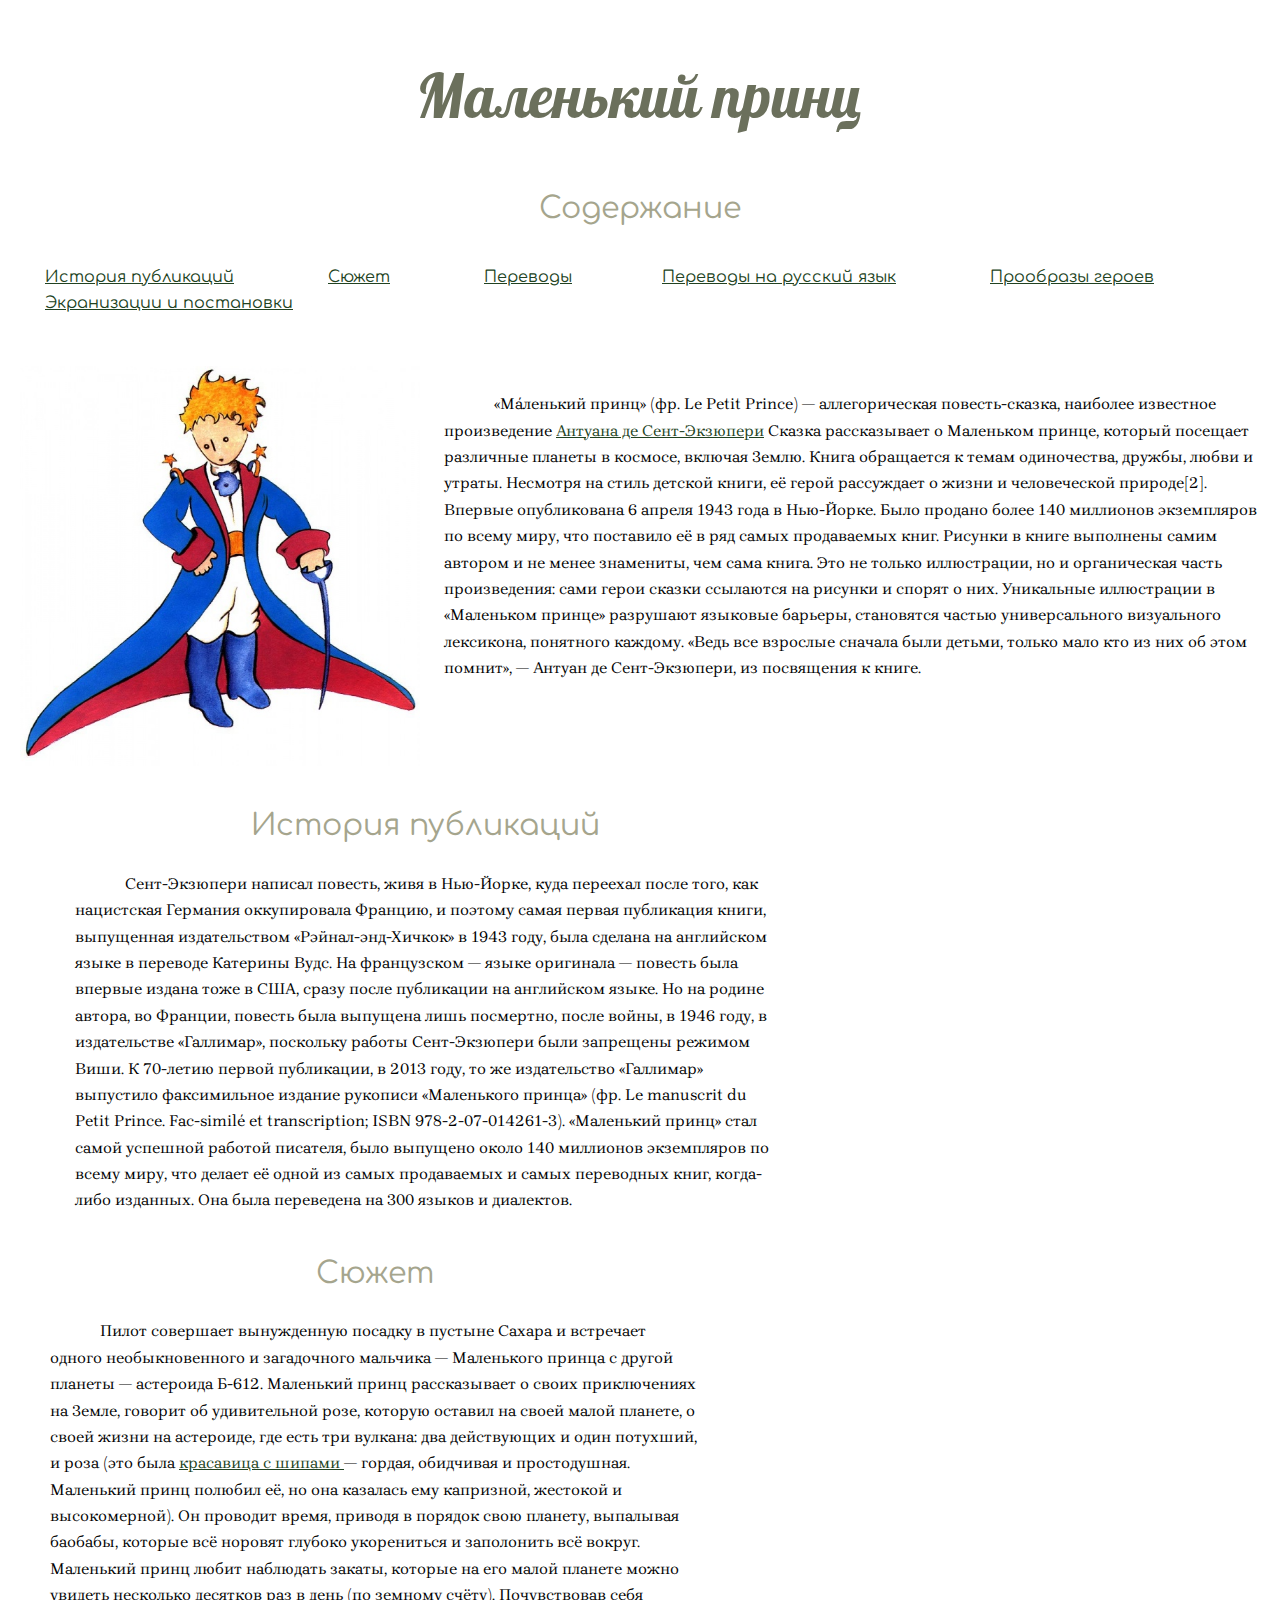
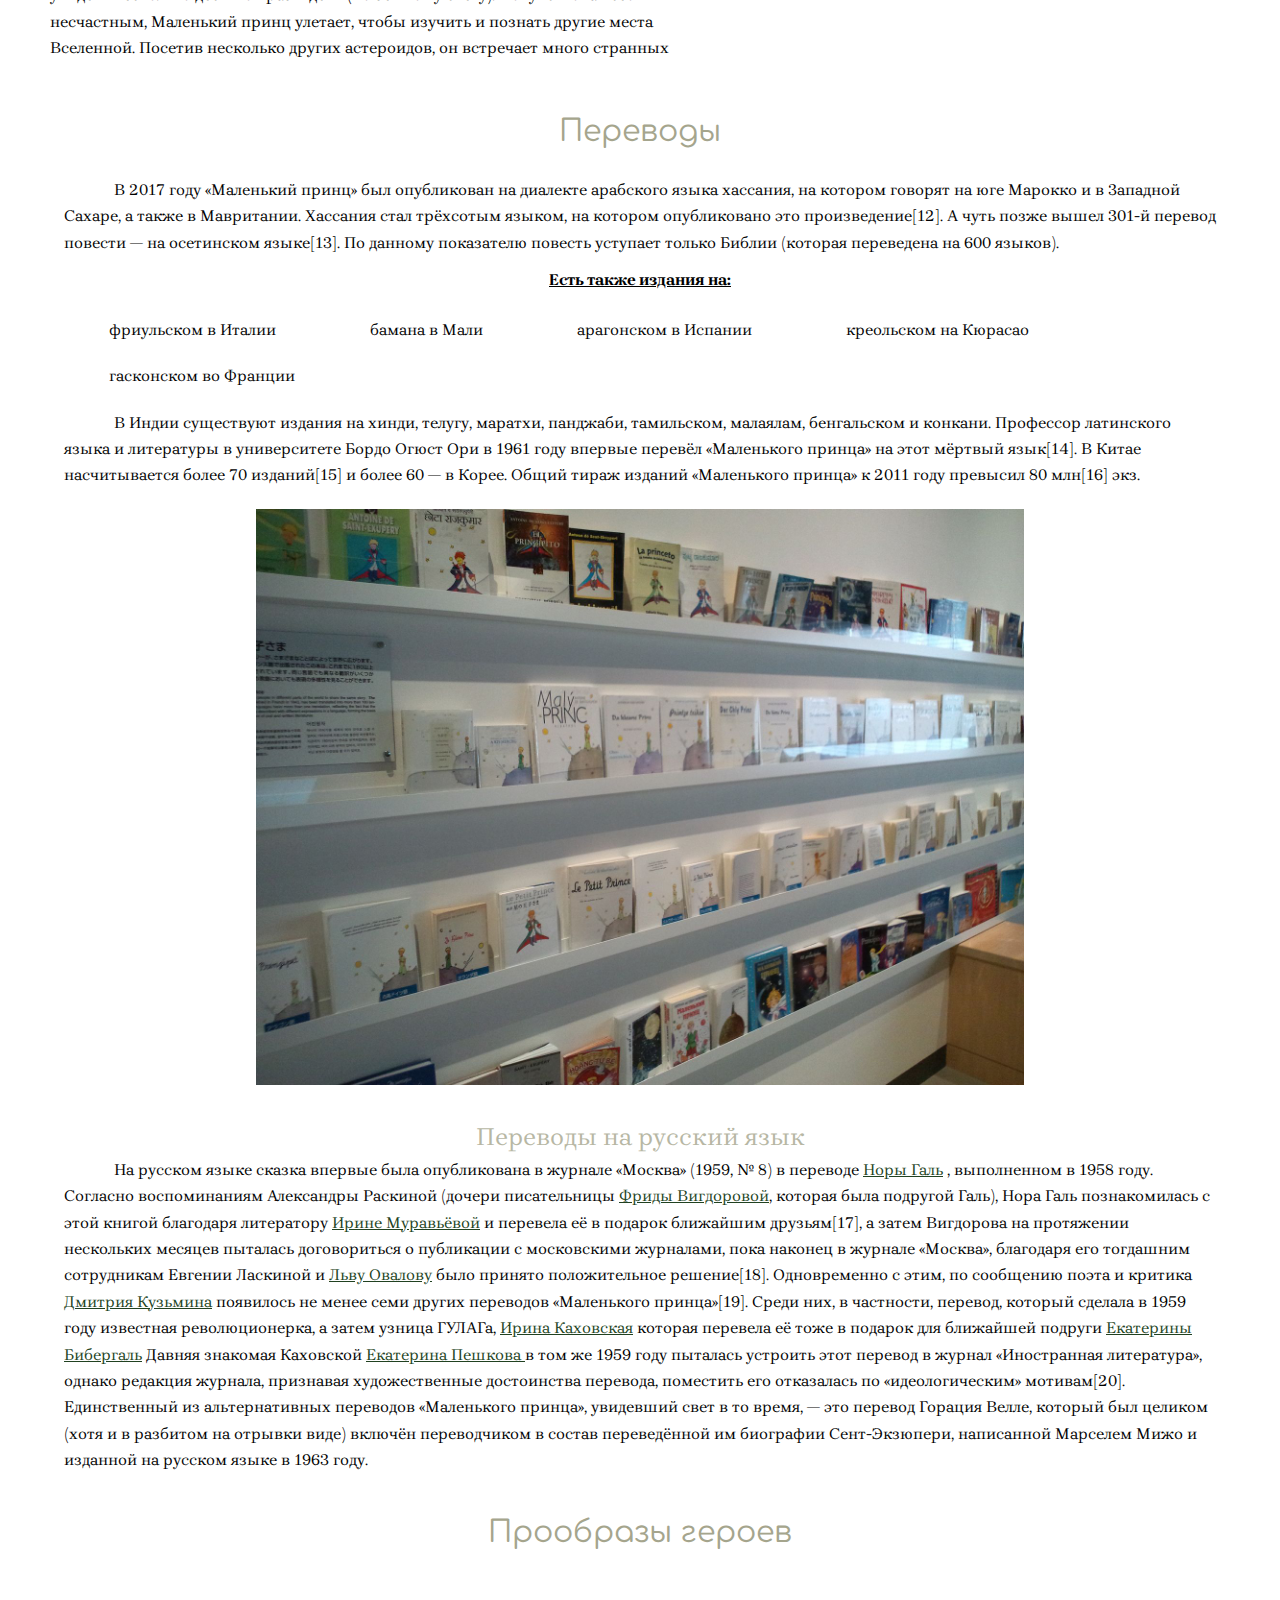
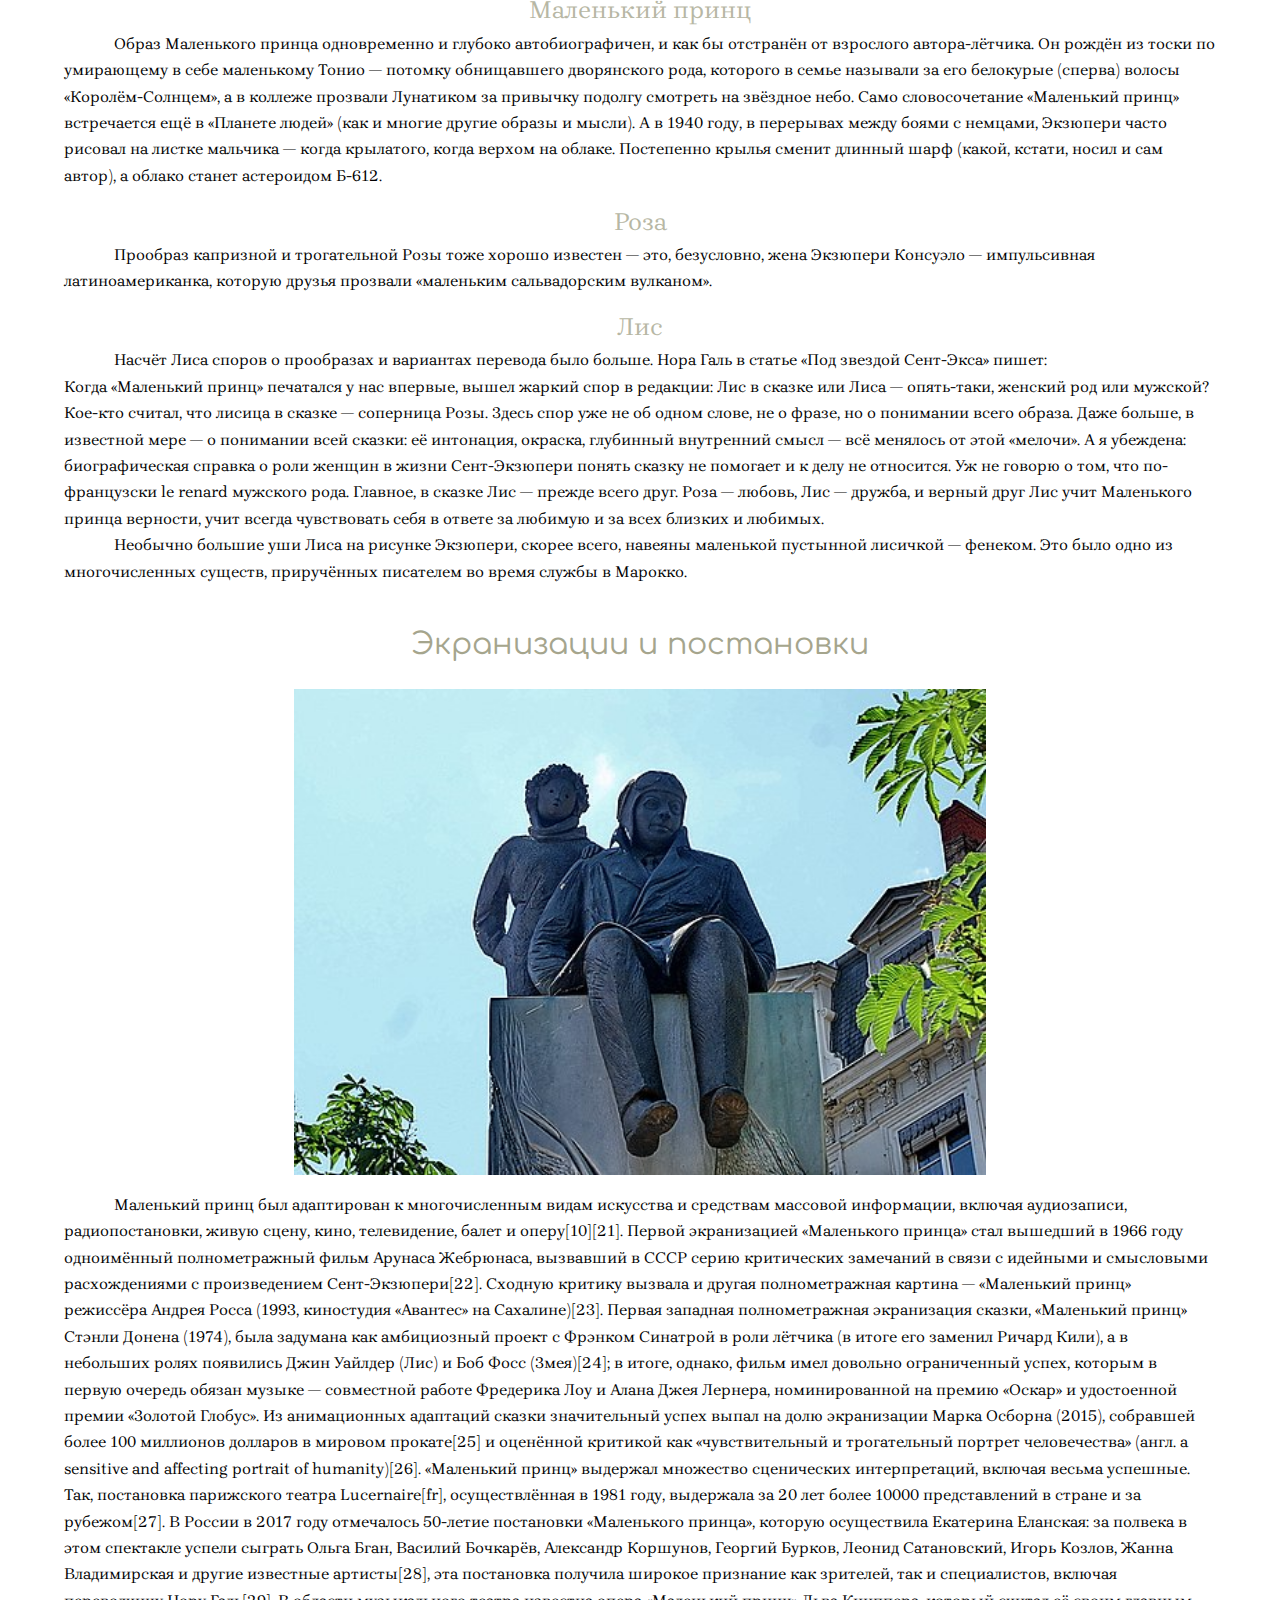
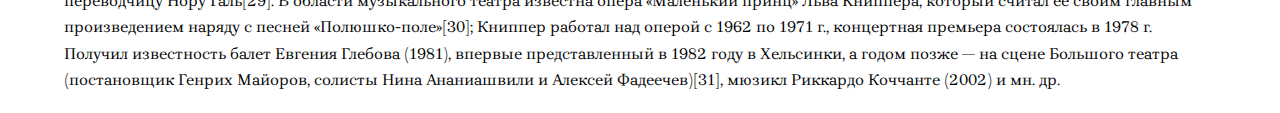
==== index.html @ 6114855e "removed footer" ====
<!DOCTYPE html>
<html lang="ru">

<head>
	<meta charset="UTF-8">
	<meta http-equiv="X-UA-Compatible" content="IE=edge">
	<meta name="viewport" content="width=device-width, initial-scale=1.0">
	<title>Lesson 5</title>
	<link rel="stylesheet" href="css/style.css">
</head>

<body>
	<div class="wrapper">
		<header>
			<h1 id="heading">Маленький принц</h1>
			<h2>Содержание</h2>
			<div class="summary">
				<ol class="summary-list">
					<li class="summary-item">
						<a href="#publication">История публикаций</a>
					</li>
					<li class="summary-item">
						<a href="#plot">Сюжет</a>
					</li>
					<li class="summary-item">
						<a href="#transtaltion">Переводы</a>

					<li class="summary-item">
						<a href="#russian-translation">
							Переводы на русский язык
						</a>
					</li>

					</li>
					<li class="summary-item">
						<a href="#hero-prototype">Прообразы героев</a>
					</li>
					<li class="summary-item">
						<a href="#screening">Экранизации и постановки</a>
					</li>
				</ol>
			</div>

		</header>
		<main>
			<img class="img-litle-prince" width="30%" src="./img/LePetitPrince.jpeg" alt="Ма́ленький принц">
			<div class="introduction">
				<p>«Ма́ленький принц» (фр. Le Petit Prince) — аллегорическая повесть-сказка, наиболее известное произведение
					<a href="https://ru.wikipedia.org/wiki/%D0%A1%D0%B5%D0%BD%D1%82-%D0%AD%D0%BA%D0%B7%D1%8E%D0%BF%D0%B5%D1%80%D0%B8,_%D0%90%D0%BD%D1%82%D1%83%D0%B0%D0%BD_%D0%B4%D0%B5" target="_blank">Антуана де Сент-Экзюпери</a>

					Сказка рассказывает о Маленьком принце, который посещает различные планеты в космосе, включая Землю.
					Книга
					обращается к темам одиночества, дружбы, любви и утраты. Несмотря на стиль детской книги, её герой
					рассуждает
					о жизни и человеческой природе[2].

					Впервые опубликована 6 апреля 1943 года в Нью-Йорке. Было продано более 140 миллионов экземпляров по
					всему
					миру, что поставило её в ряд самых продаваемых книг.

					Рисунки в книге выполнены самим автором и не менее знамениты, чем сама книга. Это не только иллюстрации,
					но
					и органическая часть произведения: сами герои сказки ссылаются на рисунки и спорят о них. Уникальные
					иллюстрации в «Маленьком принце» разрушают языковые барьеры, становятся частью универсального визуального
					лексикона, понятного каждому.

					«Ведь все взрослые сначала были детьми, только мало кто из них об этом помнит», — Антуан де
					Сент-Экзюпери,
					из посвящения к книге.
				</p>
			</div>
			<div class="history">
				<h2 id="publication" class="h2-heading">История публикаций</h2>
				<p>
					Сент-Экзюпери написал повесть, живя в Нью-Йорке, куда переехал после того, как нацистская Германия
					оккупировала Францию, и поэтому самая первая публикация книги, выпущенная издательством
					«Рэйнал-энд-Хичкок»
					в 1943 году, была сделана на английском языке в переводе Катерины Вудс.

					На французском — языке оригинала — повесть была впервые издана тоже в США, сразу после публикации на
					английском языке. Но на родине автора, во Франции, повесть была выпущена лишь посмертно, после войны, в
					1946
					году, в издательстве «Галлимар», поскольку работы Сент-Экзюпери были запрещены режимом Виши.

					К 70-летию первой публикации, в 2013 году, то же издательство «Галлимар» выпустило факсимильное издание
					рукописи «Маленького принца» (фр. Le manuscrit du Petit Prince. Fac-similé et transcription; ISBN
					978-2-07-014261-3).

					«Маленький принц» стал самой успешной работой писателя, было выпущено около 140 миллионов экземпляров по
					всему миру, что делает её одной из самых продаваемых и самых переводных книг, когда-либо
					изданных. Она была переведена на 300 языков и диалектов.
				</p>
			</div>
			<div class="plot">
				<h2 id="plot" class="h2-heading">Сюжет</h2>
				<p>
					Пилот совершает вынужденную посадку в пустыне Сахара и встречает одного необыкновенного и загадочного
					мальчика — Маленького принца с другой планеты — астероида Б-612. Маленький принц рассказывает о своих
					приключениях на Земле, говорит об удивительной розе, которую оставил на своей малой планете, о своей
					жизни
					на астероиде, где есть три вулкана: два действующих и один потухший, и роза (это была <a
						href="https://ru.wikipedia.org/wiki/%D0%A0%D0%B0%D0%B7%D1%83%D0%BC%D0%BD%D1%8B%D0%B5_%D1%80%D0%B0%D1%81%D1%82%D0%B5%D0%BD%D0%B8%D1%8F" target="_blank">красавица с шипами </a> — гордая, обидчивая и простодушная. Маленький принц полюбил
					её,
					но она казалась ему капризной, жестокой и высокомерной). Он проводит время, приводя в порядок свою
					планету,
					выпалывая баобабы, которые всё норовят глубоко укорениться и заполонить всё вокруг. Маленький принц любит
					наблюдать закаты, которые на его малой планете можно увидеть несколько десятков раз в день (по земному
					счёту). Почувствовав себя несчастным, Маленький принц улетает, чтобы изучить и познать другие места
					Вселенной. Посетив несколько других астероидов, он встречает много странных взрослых: короля (которому
					кажется, что он правит звёздами), честолюбца (который хочет, чтобы окружающие им восхищались), пьяницу
					(который пьёт, чтобы забыть, что ему совестно пить), делового человека (который постоянно считает звёзды,
					думая, что владеет многими из них и хочет купить ещё больше), фонарщика (который, верный своему слову,
					каждую минуту зажигает и тушит фонарь) и географа (который записывает в книгу рассказы путешественников,
					но
					сам никогда не путешествует). По совету географа Маленький принц посещает Землю, где кроме пилота,
					потерпевшего аварию самолёта, встречает и других персонажей и, общаясь с ними, узнаёт много важных вещей.
				</p>
			</div>
			<div class="translation">
				<h2 id="transtaltion" class="h2-heading">Переводы</h2>
				<p>
					В 2017 году «Маленький принц» был опубликован на диалекте арабского языка хассания, на котором говорят на
					юге Марокко и в Западной Сахаре, а также в Мавритании. Хассания стал трёхсотым языком, на котором
					опубликовано это произведение[12]. А чуть позже вышел 301-й перевод повести — на осетинском языке[13]. По
					данному показателю повесть уступает только Библии (которая переведена на 600 языков).
				</p>
				<span>Есть также издания на:</span>
				<ul class="publications">
					<li class="publications-list"> фриульском в Италии</li>
					<li class="publications-list">бамана в Мали</li>
					<li class="publications-list">арагонском в Испании</li>
					<li class="publications-list">креольском на Кюрасао</li>
					<li class="publications-list">гасконском во Франции</li>
				</ul>
				<p>
					В Индии существуют издания на хинди, телугу, маратхи, панджаби, тамильском, малаялам, бенгальском и
					конкани.
					Профессор латинского языка и литературы в университете Бордо Огюст Ори в 1961 году впервые перевёл
					«Маленького принца» на этот мёртвый язык[14]. В Китае насчитывается более 70 изданий[15] и более 60 — в
					Корее. Общий тираж изданий «Маленького принца» к 2011 году превысил 80 млн[16] экз.
				</p>
			</div>
			<div class="image-collection center">
				<img class = "image-block" src="./img/collection.jpeg" alt="collection">
			</div>
			<div class="translation">
				<h4 id="russian-translation" class="h3-heading">
					Переводы на русский язык
				</h4>
				<p>
					На русском языке сказка впервые была опубликована в журнале «Москва» (1959, № 8) в переводе <a href="https://ru.wikipedia.org/wiki/%D0%9D%D0%BE%D1%80%D0%B0_%D0%93%D0%B0%D0%BB%D1%8C" target="_blank">Норы Галь</a> ,
					выполненном в 1958 году. Согласно воспоминаниям Александры Раскиной (дочери писательницы <a href="https://ru.wikipedia.org/wiki/%D0%92%D0%B8%D0%B3%D0%B4%D0%BE%D1%80%D0%BE%D0%B2%D0%B0,_%D0%A4%D1%80%D0%B8%D0%B4%D0%B0_%D0%90%D0%B1%D1%80%D0%B0%D0%BC%D0%BE%D0%B2%D0%BD%D0%B0" target="_blank"> Фриды Вигдоровой</a>,
					которая была подругой Галь), Нора Галь познакомилась с этой книгой благодаря литератору <a href="https://ru.wikipedia.org/wiki/%D0%9C%D1%83%D1%80%D0%B0%D0%B2%D1%8C%D1%91%D0%B2%D0%B0,_%D0%98%D1%80%D0%B8%D0%BD%D0%B0_%D0%98%D0%B3%D0%BD%D0%B0%D1%82%D1%8C%D0%B5%D0%B2%D0%BD%D0%B0" target="_blank">Ирине Муравьёвой</a> и
					перевела её в подарок ближайшим друзьям[17], а затем Вигдорова на протяжении нескольких месяцев пыталась
					договориться о публикации с московскими журналами, пока наконец в журнале «Москва», благодаря его
					тогдашним
					сотрудникам Евгении Ласкиной и <a href="https://ru.wikipedia.org/wiki/%D0%9E%D0%B2%D0%B0%D0%BB%D0%BE%D0%B2,_%D0%9B%D0%B5%D0%B2_%D0%A1%D0%B5%D1%80%D0%B3%D0%B5%D0%B5%D0%B2%D0%B8%D1%87" target="_blank">Льву Овалову</a> было принято положительное решение[18].

					Одновременно с этим, по сообщению поэта и критика <a href="https://ru.wikipedia.org/wiki/%D0%9A%D1%83%D0%B7%D1%8C%D0%BC%D0%B8%D0%BD,_%D0%94%D0%BC%D0%B8%D1%82%D1%80%D0%B8%D0%B9_%D0%92%D0%BB%D0%B0%D0%B4%D0%B8%D0%BC%D0%B8%D1%80%D0%BE%D0%B2%D0%B8%D1%87" target="_blank">Дмитрия Кузьмина</a> появилось не менее семи других переводов
					«Маленького принца»[19]. Среди них, в частности, перевод, который сделала в 1959 году известная
					революционерка, а затем узница ГУЛАГа, <a href="https://ru.wikipedia.org/wiki/%D0%9A%D0%B0%D1%85%D0%BE%D0%B2%D1%81%D0%BA%D0%B0%D1%8F,_%D0%98%D1%80%D0%B8%D0%BD%D0%B0_%D0%9A%D0%BE%D0%BD%D1%81%D1%82%D0%B0%D0%BD%D1%82%D0%B8%D0%BD%D0%BE%D0%B2%D0%BD%D0%B0" target="_blank">Ирина Каховская</a> которая перевела её тоже в подарок для ближайшей
					подруги <a href="https://ru.wikipedia.org/wiki/%D0%91%D0%B8%D0%B1%D0%B5%D1%80%D0%B3%D0%B0%D0%BB%D1%8C,_%D0%95%D0%BA%D0%B0%D1%82%D0%B5%D1%80%D0%B8%D0%BD%D0%B0_%D0%90%D0%BB%D0%B5%D0%BA%D1%81%D0%B0%D0%BD%D0%B4%D1%80%D0%BE%D0%B2%D0%BD%D0%B0" target="_blank">Екатерины Бибергаль</a> Давняя знакомая Каховской <a href="https://ru.wikipedia.org/wiki/%D0%9F%D0%B5%D1%88%D0%BA%D0%BE%D0%B2%D0%B0,_%D0%95%D0%BA%D0%B0%D1%82%D0%B5%D1%80%D0%B8%D0%BD%D0%B0_%D0%9F%D0%B0%D0%B2%D0%BB%D0%BE%D0%B2%D0%BD%D0%B0" target="_blank">Екатерина Пешкова </a> в том же 1959 году пыталась
					устроить этот перевод в журнал «Иностранная литература», однако редакция журнала, признавая
					художественные
					достоинства перевода, поместить его отказалась по «идеологическим» мотивам[20]. Единственный из
					альтернативных переводов «Маленького принца», увидевший свет в то время, — это перевод Горация Велле,
					который был целиком (хотя и в разбитом на отрывки виде) включён переводчиком в состав переведённой им
					биографии Сент-Экзюпери, написанной Марселем Мижо и изданной на русском языке в 1963 году.
				</p>
			</div>
			<div class="prototypes">
				<h2 id="hero-prototype" class="h2-heading">Прообразы героев</h2>
				<div class="prototype-little-prince">
					<h4 class="h4-heading">Маленький принц</h4>
					<p>Образ Маленького принца одновременно и глубоко автобиографичен, и как бы отстранён от взрослого
						автора-лётчика. Он рождён из тоски по умирающему в себе маленькому Тонио — потомку обнищавшего
						дворянского рода, которого в семье называли за его белокурые (сперва) волосы «Королём-Солнцем», а в
						коллеже прозвали Лунатиком за привычку подолгу смотреть на звёздное небо. Само словосочетание
						«Маленький
						принц» встречается ещё в «Планете людей» (как и многие другие образы и мысли). А в 1940 году, в
						перерывах
						между боями с немцами, Экзюпери часто рисовал на листке мальчика — когда крылатого, когда верхом на
						облаке. Постепенно крылья сменит длинный шарф (какой, кстати, носил и сам автор), а облако станет
						астероидом Б-612.</p>
				</div>
				<div class="prototype-rose">
					<h4 class="h4-heading">Роза</h4>
					<p>Прообраз капризной и трогательной Розы тоже хорошо известен — это, безусловно, жена Экзюпери Консуэло
						—
						импульсивная латиноамериканка, которую друзья прозвали «маленьким сальвадорским вулканом».</p>
				</div>
				<div class="prototype-fox">
					<h4 class="h4-heading">Лис</h4>
					<p>Насчёт Лиса споров о прообразах и вариантах перевода было больше. Нора Галь в статье «Под звездой
						Сент-Экса» пишет:</p>
					<blockquote>
						Когда «Маленький принц» печатался у нас впервые, вышел жаркий спор в редакции: Лис в сказке или Лиса —
						опять-таки, женский род или мужской? Кое-кто считал, что лисица в сказке — соперница Розы. Здесь спор
						уже
						не об одном слове, не о фразе, но о понимании всего образа. Даже больше, в известной мере — о
						понимании
						всей сказки: её интонация, окраска, глубинный внутренний смысл — всё менялось от этой «мелочи». А я
						убеждена: биографическая справка о роли женщин в жизни Сент-Экзюпери понять сказку не помогает и к
						делу
						не относится. Уж не говорю о том, что по-французски le renard мужского рода. Главное, в сказке Лис —
						прежде всего друг. Роза — любовь, Лис — дружба, и верный друг Лис учит Маленького принца верности,
						учит
						всегда чувствовать себя в ответе за любимую и за всех близких и любимых.
					</blockquote>
					<p>Необычно большие уши Лиса на рисунке Экзюпери, скорее всего, навеяны маленькой пустынной лисичкой —
						фенеком. Это было одно из многочисленных существ, приручённых писателем во время службы в Марокко.</p>
				</div>
			</div>
			<div class="screening">
				<h2 id="screening" class="h2-heading">Экранизации и постановки</h2>
				<div class="image center">
					<img class = "image-block" src="./img/monument.jpeg" alt="Памятник Сент-Экзюпери со стоящим у него за спиной Маленьким принцем в Лионе, Франция">
				</div>
				<p>
					Маленький принц был адаптирован к многочисленным видам искусства и средствам массовой информации, включая
					аудиозаписи, радиопостановки, живую сцену, кино, телевидение, балет и оперу[10][21].

					Первой экранизацией «Маленького принца» стал вышедший в 1966 году одноимённый полнометражный фильм
					Арунаса
					Жебрюнаса, вызвавший в СССР серию критических замечаний в связи с идейными и смысловыми расхождениями с
					произведением Сент-Экзюпери[22]. Сходную критику вызвала и другая полнометражная картина — «Маленький
					принц»
					режиссёра Андрея Росса (1993, киностудия «Авантес» на Сахалине)[23]. Первая западная полнометражная
					экранизация сказки, «Маленький принц» Стэнли Донена (1974), была задумана как амбициозный проект с
					Фрэнком
					Синатрой в роли лётчика (в итоге его заменил Ричард Кили), а в небольших ролях появились Джин Уайлдер
					(Лис)
					и Боб Фосс (Змея)[24]; в итоге, однако, фильм имел довольно ограниченный успех, которым в первую очередь
					обязан музыке — совместной работе Фредерика Лоу и Алана Джея Лернера, номинированной на премию «Оскар» и
					удостоенной премии «Золотой Глобус». Из анимационных адаптаций сказки значительный успех выпал на долю
					экранизации Марка Осборна (2015), собравшей более 100 миллионов долларов в мировом прокате[25] и
					оценённой
					критикой как «чувствительный и трогательный портрет человечества» (англ. a sensitive and affecting
					portrait
					of humanity)[26].

					«Маленький принц» выдержал множество сценических интерпретаций, включая весьма успешные. Так, постановка
					парижского театра Lucernaire[fr], осуществлённая в 1981 году, выдержала за 20 лет более 10000
					представлений
					в стране и за рубежом[27]. В России в 2017 году отмечалось 50-летие постановки «Маленького принца»,
					которую
					осуществила Екатерина Еланская: за полвека в этом спектакле успели сыграть Ольга Бган, Василий Бочкарёв,
					Александр Коршунов, Георгий Бурков, Леонид Сатановский, Игорь Козлов, Жанна Владимирская и другие
					известные
					артисты[28], эта постановка получила широкое признание как зрителей, так и специалистов, включая
					переводчицу
					Нору Галь[29].

					В области музыкального театра известна опера «Маленький принц» Льва Книппера, который считал её своим
					главным произведением наряду с песней «Полюшко-поле»[30]; Книппер работал над оперой с 1962 по 1971 г.,
					концертная премьера состоялась в 1978 г. Получил известность балет Евгения Глебова (1981), впервые
					представленный в 1982 году в Хельсинки, а годом позже — на сцене Большого театра (постановщик Генрих
					Майоров, солисты Нина Ананиашвили и Алексей Фадеечев)[31], мюзикл Риккардо Коччанте (2002) и мн. др.
				</p>
			</div>
		</main>
	</div>
</body>

</html>
---- css/style.css ----
@import "null.css";
@import url('https://fonts.googleapis.com/css2?family=Brygada+1918&family=Comfortaa:wght@300;500;700&family=Pattaya&display=swap');

body{
	font-family: 'Brygada 1918', serif;
	line-height: 1.65;
}

#heading{
	font-family: 'Pattaya', sans-serif;
	font-size: 60px;
	text-align: center;
	color: #6b705c;
	margin-top: 50px;
}

h2{
	font-family: 'Comfortaa', cursive;
	font-size: 30px;
	text-align: center;
	color: #a5a58d;
	margin: 35px 0 20px 0;
}
.summary-item{
	display: inline-block;
	color: #9e9e7f;
	text-decoration: underline;
	font-family: 'Comfortaa', cursive;
	margin: 0 45px 0;
}
.summary{
	margin: 30px 0 0 0 ;
}
div.introduction{
	max-width: 65%;
	/* line-height: 1.6; */
	padding-top: 75px;
   margin: auto;
   display: inline-block;
}

.img-litle-prince{
	height: 400px;
	width: 400px;
	margin: 50px 20px 0 20px ;
}
p{
	text-indent:50px;
}
div.history{
	max-width: 700px;
	max-height: 50px;
	margin: 0 0 0 75px;
	display: inline-block;
}
div.plot{
	max-width: 700px;
	max-height: 450px;
	padding: 0 0 0 50px;
	display: inline-block;
	overflow: auto;
}
a{
	text-decoration: underline;
	color: rgb(33, 66, 33);
}

h4{
	color: #b7b7a4;
	font-size: 25px;
	text-align: center;
	padding-top: 1%;
}

div.translation,
div.prototypes,
div.screening
{
	max-width: 90%;
	margin: 0px auto 20px;
}
div.translation span{
	display: block;
	text-align: center;
	font-weight: bold;
	text-decoration: underline;
	margin: 1% 0 2% 0;
}

.publications-list{
	display: inline-block;
	margin: 0 45px 20px;

}
.center {  
	text-align: center;  
	}  

.image-block{
	width: 60%;
	height: 60%;
	margin-bottom: 1.5%;
	
}
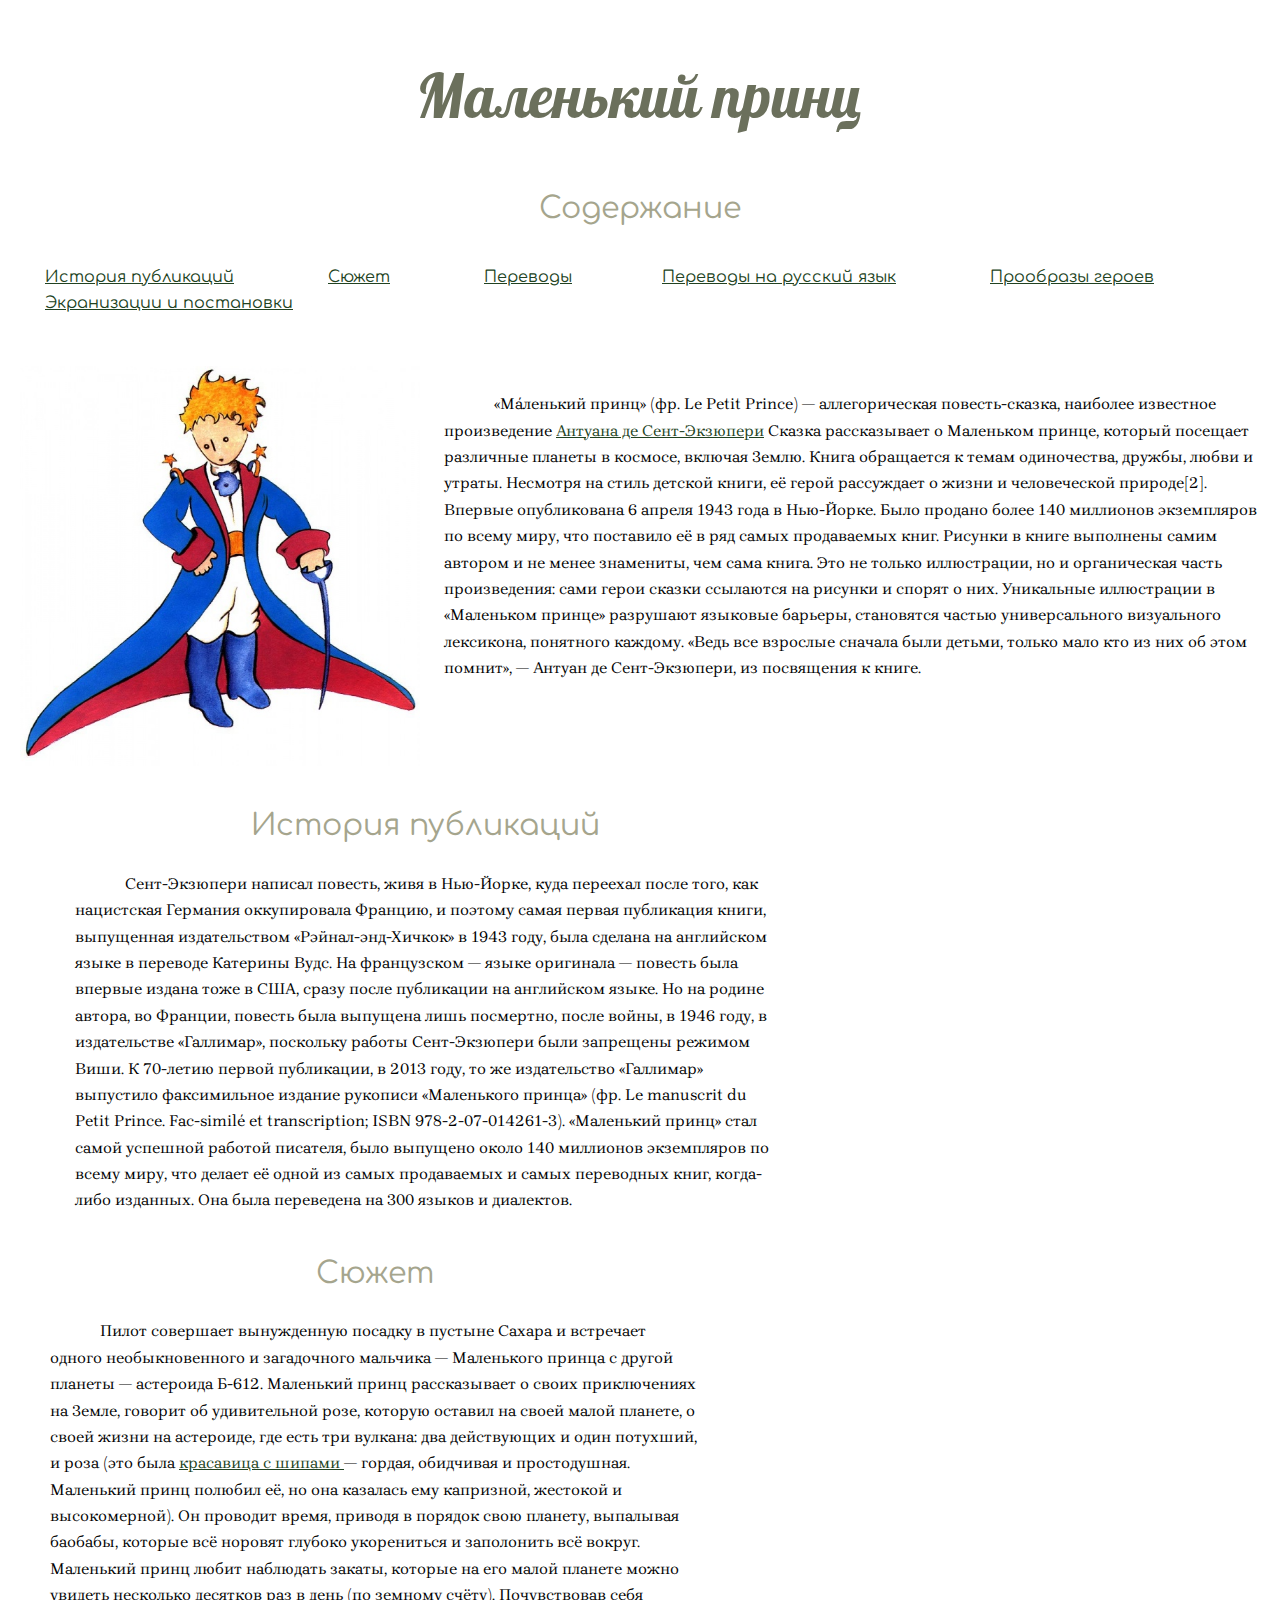
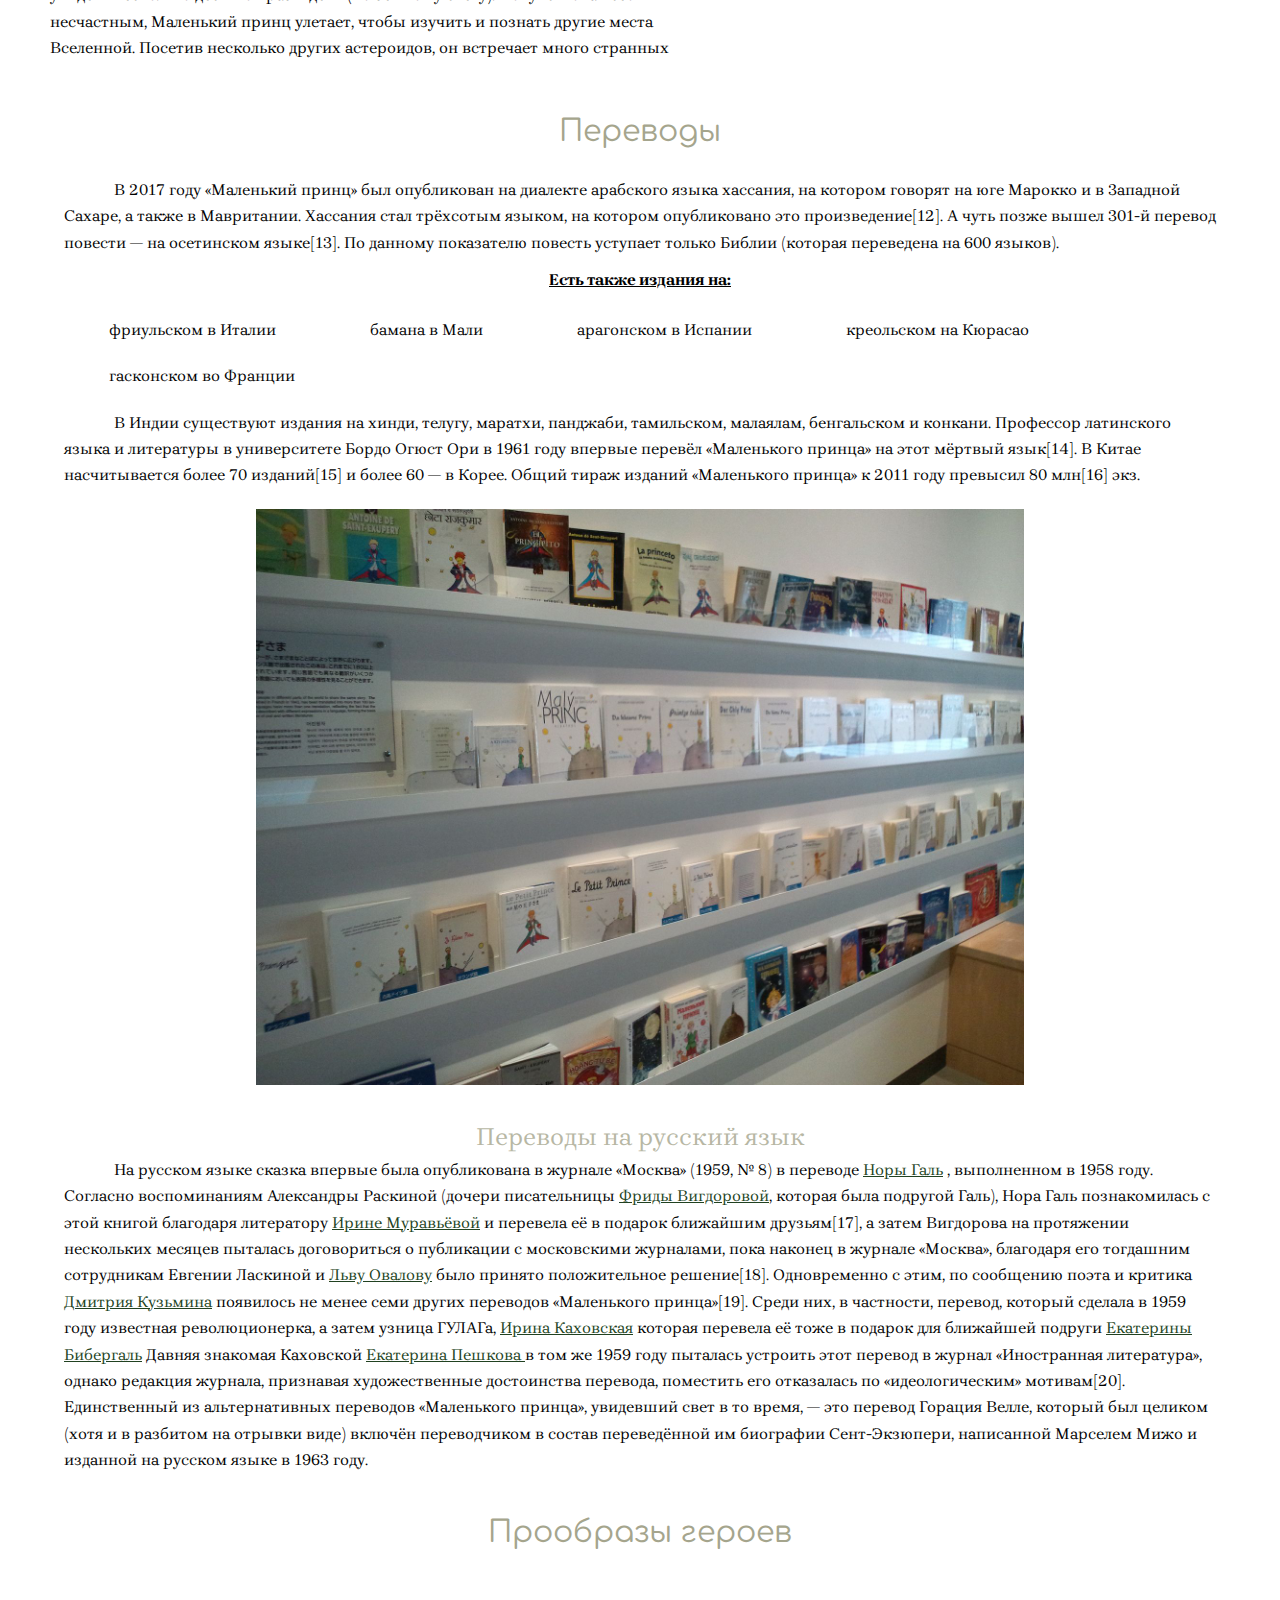
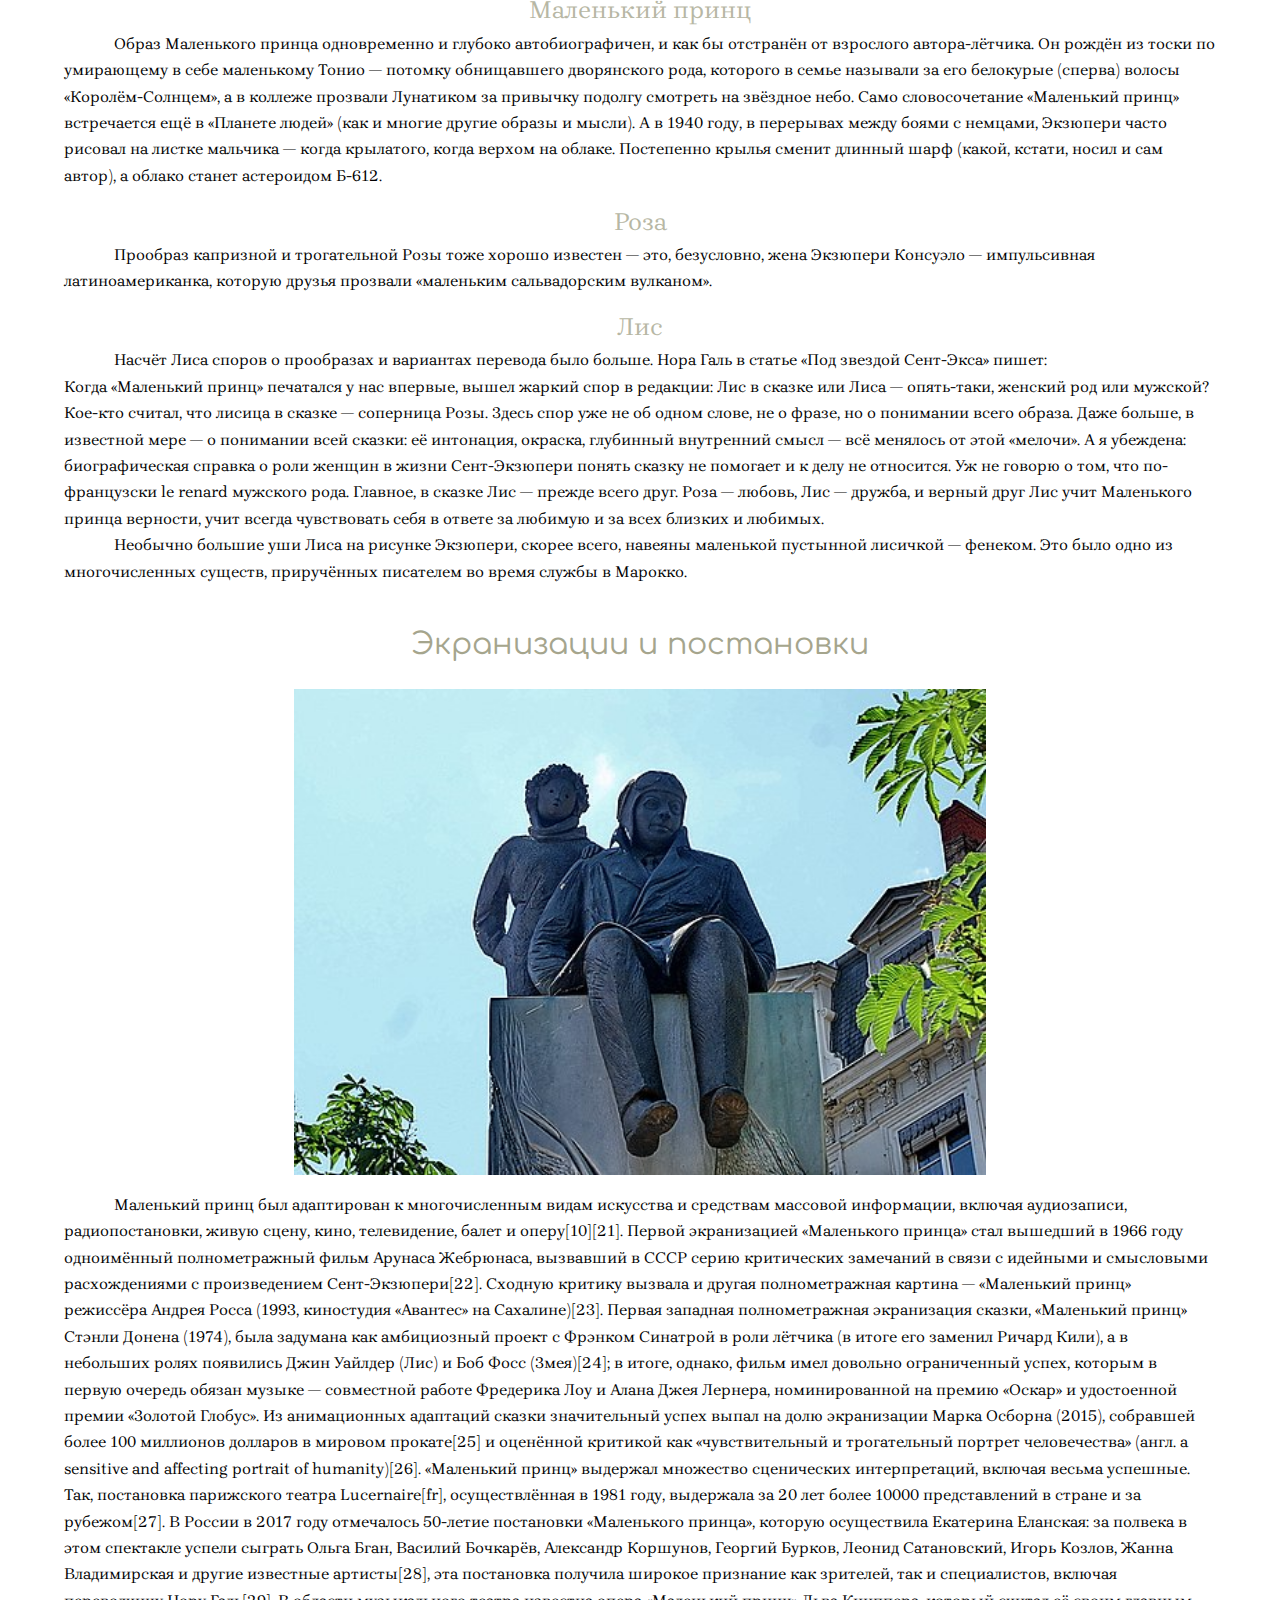
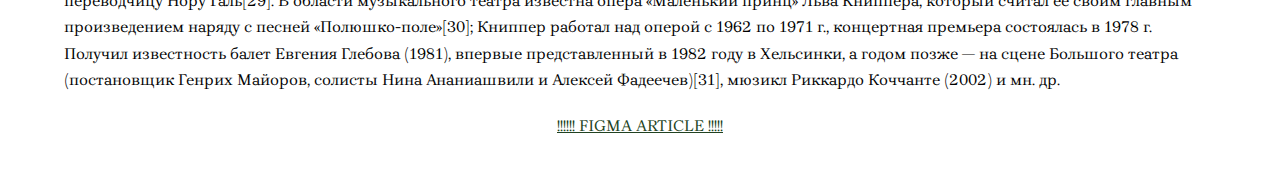
==== commit a877b217: "Linked figma maket to index.html" ====
--- a/index.html
+++ b/index.html
@@ -30,8 +30,6 @@
 							Переводы на русский язык
 						</a>
 					</li>
-
-					</li>
 					<li class="summary-item">
 						<a href="#hero-prototype">Прообразы героев</a>
 					</li>
@@ -43,7 +41,7 @@
 
 		</header>
 		<main>
-			<img class="img-litle-prince" width="30%" src="./img/LePetitPrince.jpeg" alt="Ма́ленький принц">
+			<img class="img-litle-prince" src="./img/LePetitPrince.jpeg" alt="Ма́ленький принц">
 			<div class="introduction">
 				<p>«Ма́ленький принц» (фр. Le Petit Prince) — аллегорическая повесть-сказка, наиболее известное произведение
 					<a href="https://ru.wikipedia.org/wiki/%D0%A1%D0%B5%D0%BD%D1%82-%D0%AD%D0%BA%D0%B7%D1%8E%D0%BF%D0%B5%D1%80%D0%B8,_%D0%90%D0%BD%D1%82%D1%83%D0%B0%D0%BD_%D0%B4%D0%B5" target="_blank">Антуана де Сент-Экзюпери</a>
@@ -259,6 +257,9 @@
 				</p>
 			</div>
 		</main>
+		<footer>
+			<a href="./article.html" target="_blank">!!!!!! FIGMA ARTICLE !!!!!</a>
+		</footer>
 	</div>
 </body>
 
--- a/css/style.css
+++ b/css/style.css
@@ -1,5 +1,6 @@
 @import "null.css";
 @import url('https://fonts.googleapis.com/css2?family=Brygada+1918&family=Comfortaa:wght@300;500;700&family=Pattaya&display=swap');
+@import url('https://fonts.googleapis.com/css2?family=Lato:wght@400;700;900&display=swap');
 
 body{
 	font-family: 'Brygada 1918', serif;
@@ -102,4 +103,56 @@
 	margin-bottom: 1.5%;
 	
 }
+footer{
+	text-align: center;
+	margin-bottom: 2.5%;
+}
+/* ================Article style================================ */
+.article{
+	height: 1594px;
+	width: 810px;
+	margin: 152px 765px 0 345px;
+	font-family: 'Lato', sans-serif;
+	
 
+}
+.article-h1{
+	font-weight: 900;
+	font-size: 46px;
+	margin: 203px 0 101px;
+}
+.article-image{
+	margin-bottom: 70px;
+}
+
+.article-p{
+	text-indent: 0 
+}
+.bold-paragraph{
+	font-size: 20px;
+	font-weight: 700;
+	line-height: 1.5;
+	margin-bottom: 24px;
+}
+.ordinar-font{
+	font-size: 16px;
+	font-weight: 400;
+	line-height: 1.5;
+}
+.second-paragraf{
+	margin-bottom: 35px;
+}
+.third-paragraph{
+	margin-bottom: 55px;
+}
+.article-quote{
+	padding-left: 58px;
+	margin: 55px 0;
+}
+.list{
+	line-height: 1.6;
+	margin: 36px 0 36px 37px;
+}
+.list-items{
+	margin-bottom: 4px;
+}
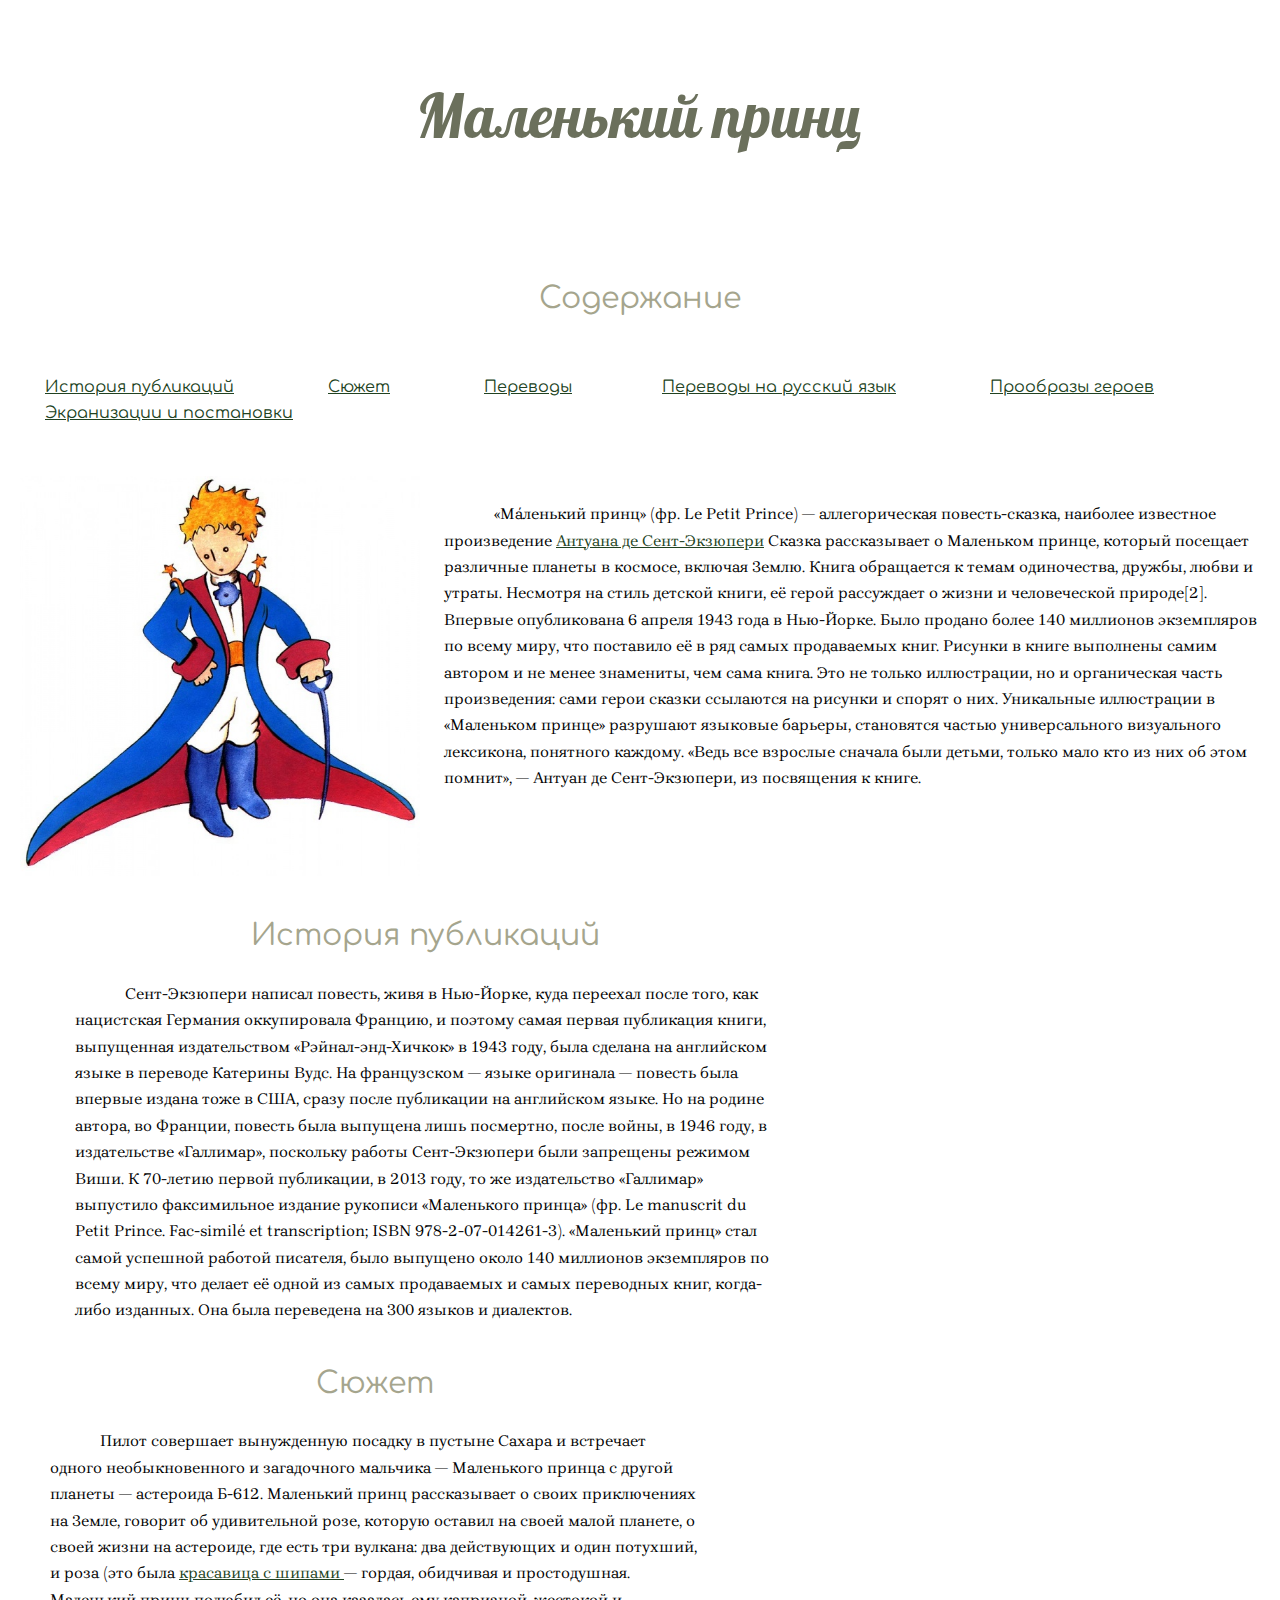
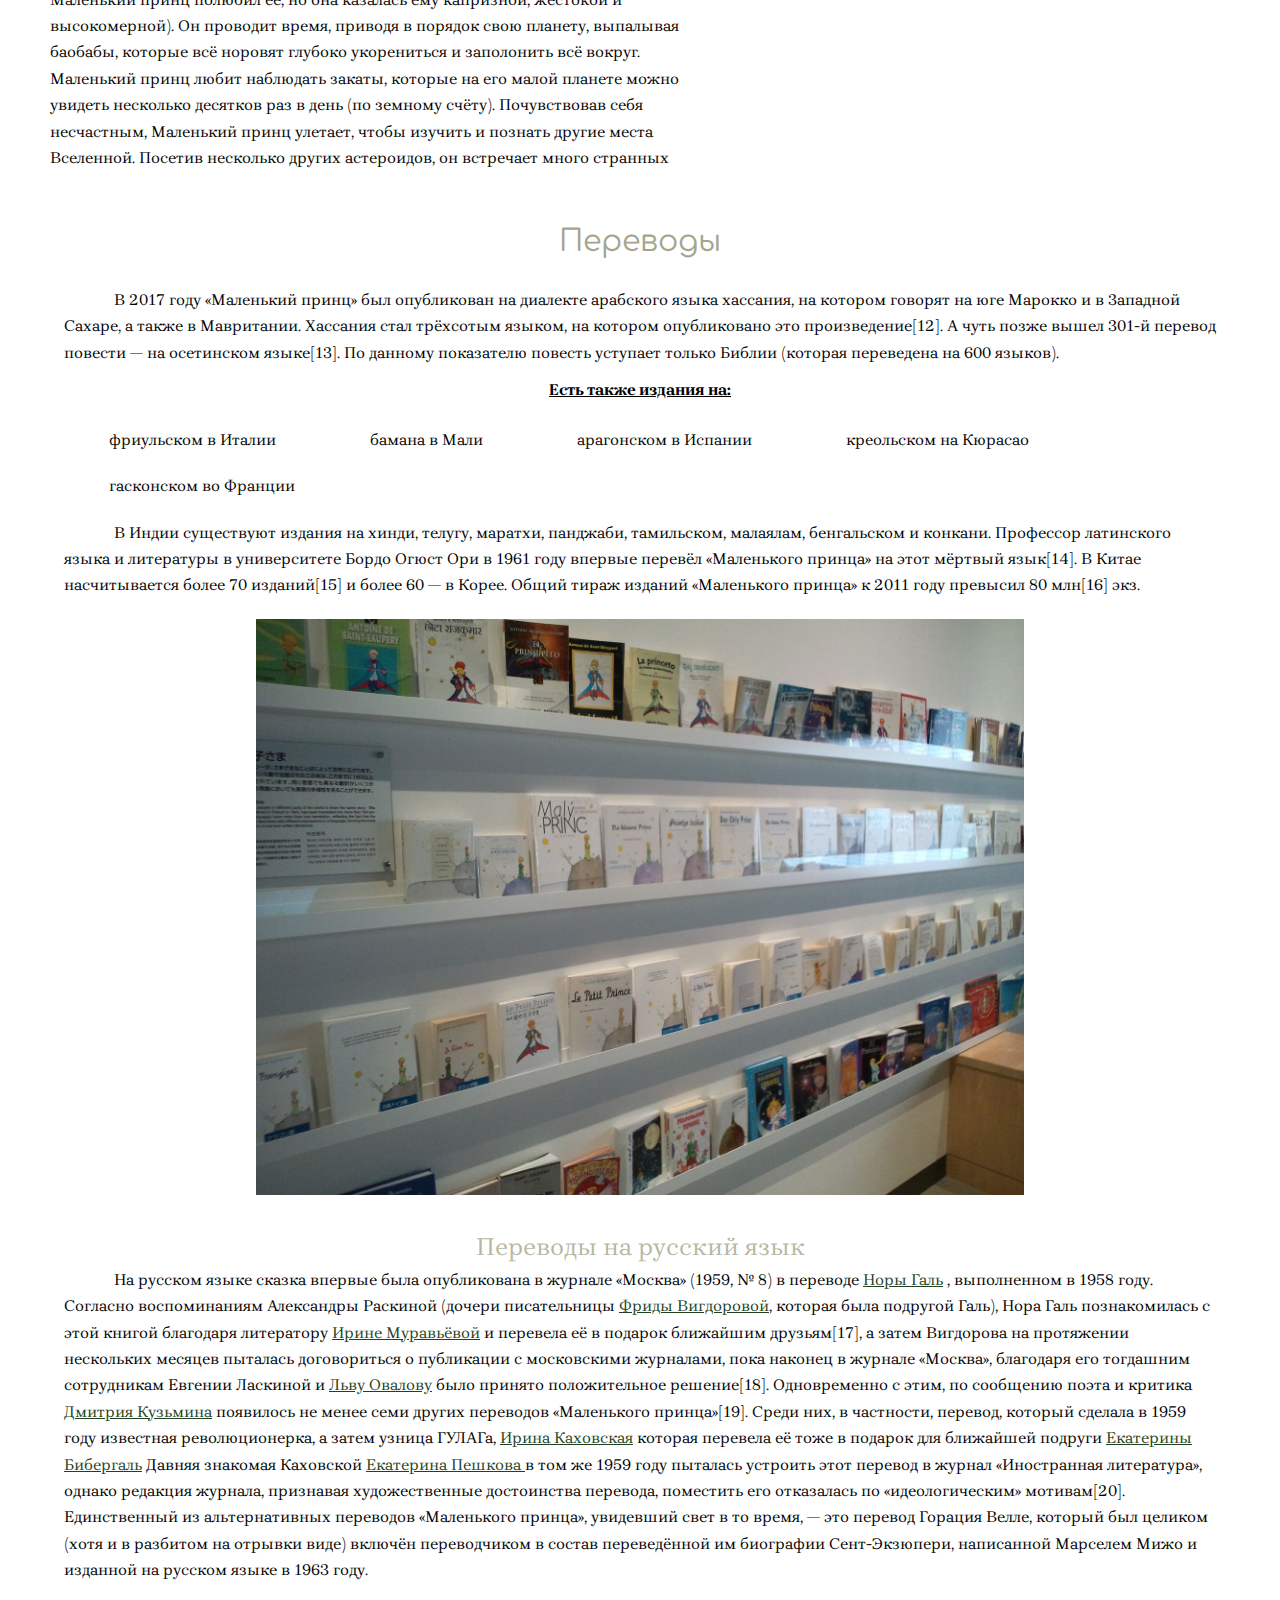
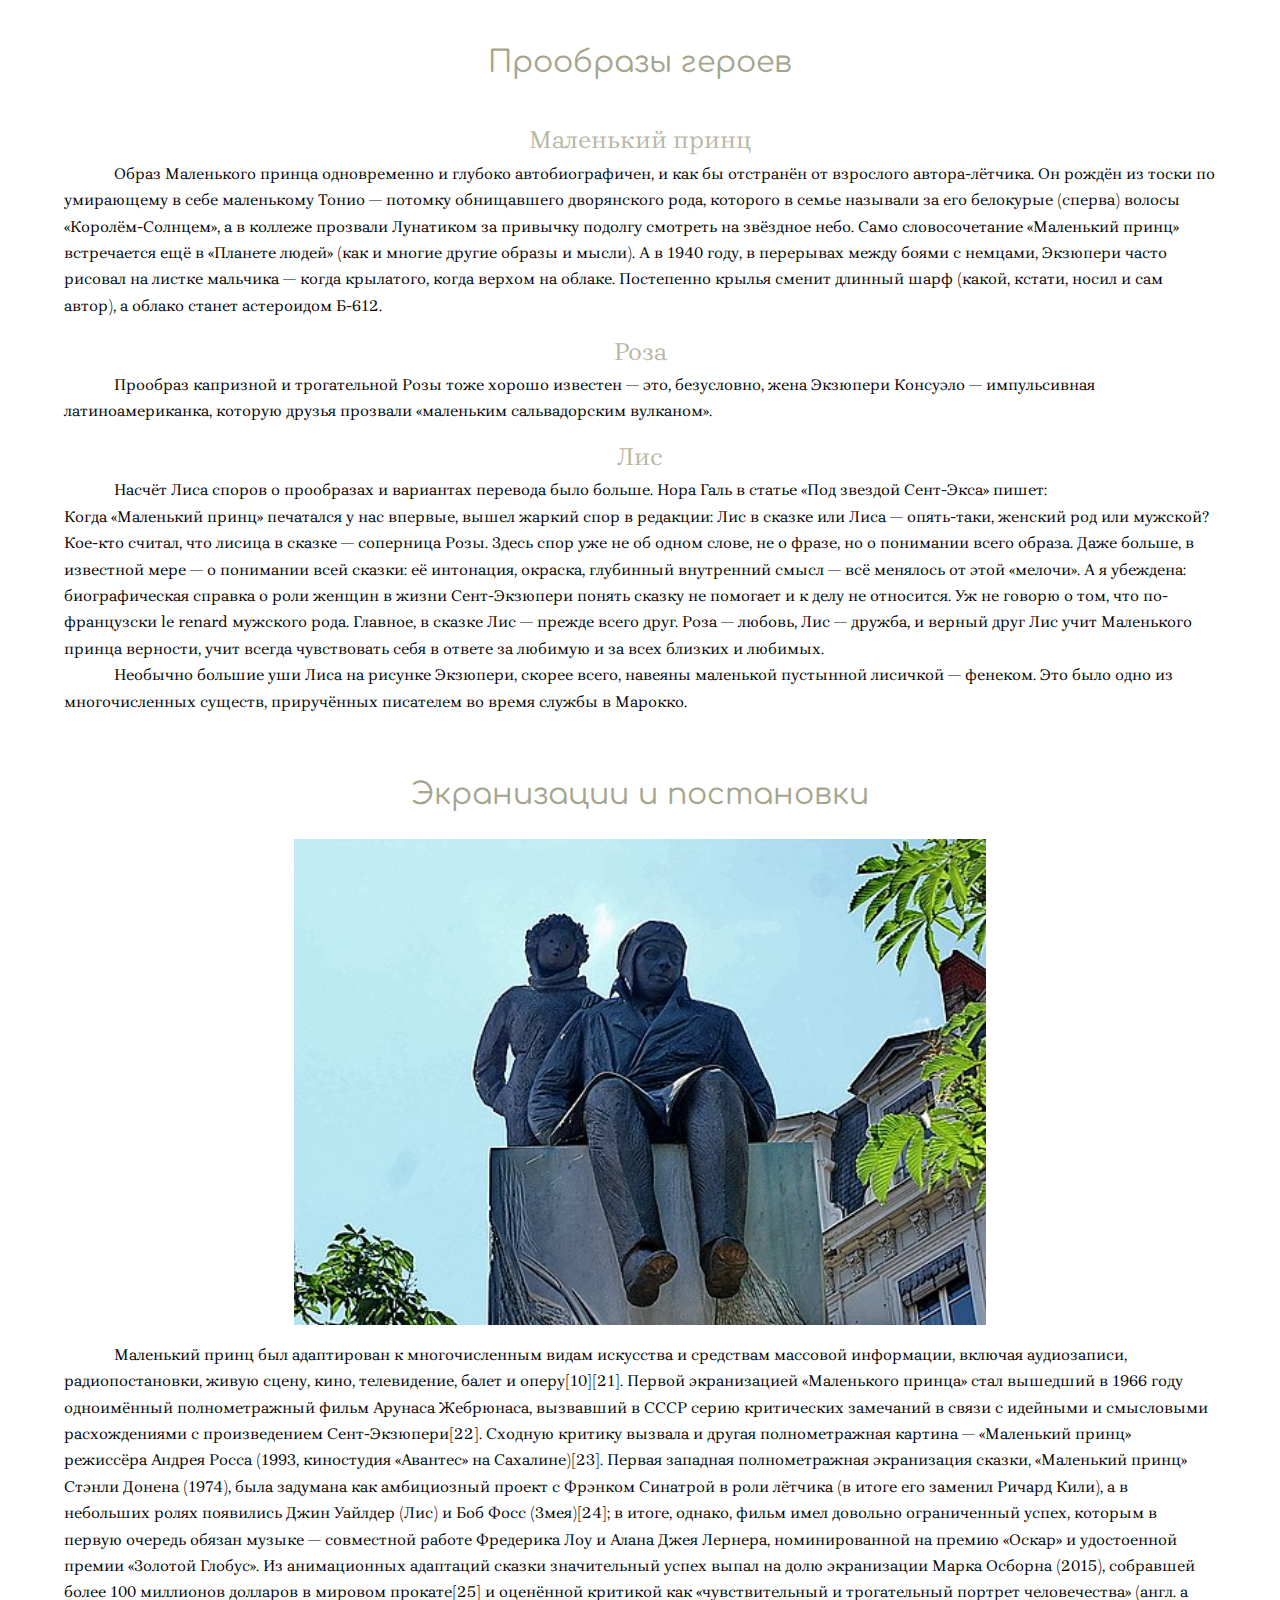
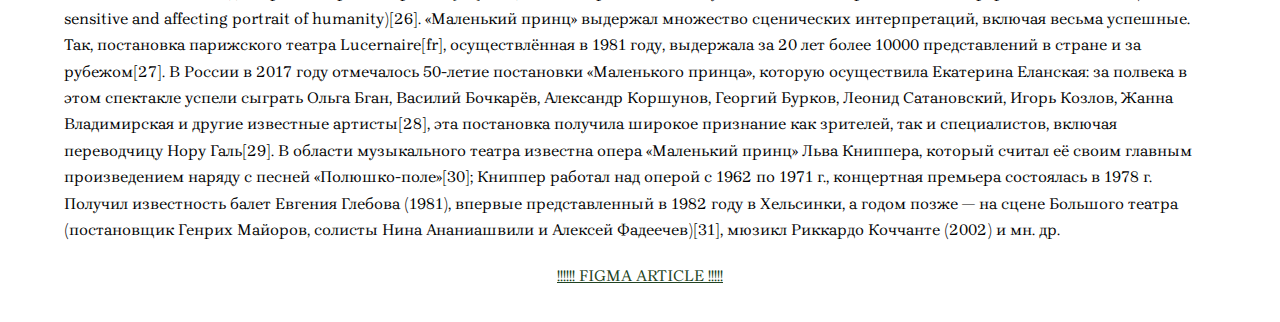
==== commit 5d67c37b: "Modified article" ====
--- a/index.html
+++ b/index.html
@@ -13,28 +13,28 @@
 	<div class="wrapper">
 		<header>
 			<h1 id="heading">Маленький принц</h1>
-			<h2>Содержание</h2>
+			<h2 class="h2-little-prince">Содержание</h2>
 			<div class="summary">
 				<ol class="summary-list">
 					<li class="summary-item">
-						<a href="#publication">История публикаций</a>
-					</li>
-					<li class="summary-item">
-						<a href="#plot">Сюжет</a>
-					</li>
-					<li class="summary-item">
-						<a href="#transtaltion">Переводы</a>
-
-					<li class="summary-item">
-						<a href="#russian-translation">
+						<a class="a-little-prince" href="#publication">История публикаций</a>
+					</li>
+					<li class="summary-item">
+						<a class="a-little-prince" href="#plot">Сюжет</a>
+					</li>
+					<li class="summary-item">
+						<a class="a-little-prince" href="#transtaltion">Переводы</a>
+
+					<li class="summary-item">
+						<a class="a-little-prince" href="#russian-translation">
 							Переводы на русский язык
 						</a>
 					</li>
 					<li class="summary-item">
-						<a href="#hero-prototype">Прообразы героев</a>
-					</li>
-					<li class="summary-item">
-						<a href="#screening">Экранизации и постановки</a>
+						<a class="a-little-prince" href="#hero-prototype">Прообразы героев</a>
+					</li>
+					<li class="summary-item">
+						<a class="a-little-prince" href="#screening">Экранизации и постановки</a>
 					</li>
 				</ol>
 			</div>
@@ -43,8 +43,8 @@
 		<main>
 			<img class="img-litle-prince" src="./img/LePetitPrince.jpeg" alt="Ма́ленький принц">
 			<div class="introduction">
-				<p>«Ма́ленький принц» (фр. Le Petit Prince) — аллегорическая повесть-сказка, наиболее известное произведение
-					<a href="https://ru.wikipedia.org/wiki/%D0%A1%D0%B5%D0%BD%D1%82-%D0%AD%D0%BA%D0%B7%D1%8E%D0%BF%D0%B5%D1%80%D0%B8,_%D0%90%D0%BD%D1%82%D1%83%D0%B0%D0%BD_%D0%B4%D0%B5" target="_blank">Антуана де Сент-Экзюпери</a>
+				<p class="p-little-prince">«Ма́ленький принц» (фр. Le Petit Prince) — аллегорическая повесть-сказка, наиболее известное произведение
+					<a class="a-little-prince" href="https://ru.wikipedia.org/wiki/%D0%A1%D0%B5%D0%BD%D1%82-%D0%AD%D0%BA%D0%B7%D1%8E%D0%BF%D0%B5%D1%80%D0%B8,_%D0%90%D0%BD%D1%82%D1%83%D0%B0%D0%BD_%D0%B4%D0%B5" target="_blank">Антуана де Сент-Экзюпери</a>
 
 					Сказка рассказывает о Маленьком принце, который посещает различные планеты в космосе, включая Землю.
 					Книга
@@ -68,8 +68,8 @@
 				</p>
 			</div>
 			<div class="history">
-				<h2 id="publication" class="h2-heading">История публикаций</h2>
-				<p>
+				<h2 class="h2-little-prince" id="publication" class="h2-heading">История публикаций</h2>
+				<p class="p-little-prince">
 					Сент-Экзюпери написал повесть, живя в Нью-Йорке, куда переехал после того, как нацистская Германия
 					оккупировала Францию, и поэтому самая первая публикация книги, выпущенная издательством
 					«Рэйнал-энд-Хичкок»
@@ -90,13 +90,13 @@
 				</p>
 			</div>
 			<div class="plot">
-				<h2 id="plot" class="h2-heading">Сюжет</h2>
-				<p>
+				<h2 class="h2-little-prince" id="plot" class="h2-heading">Сюжет</h2>
+				<p class="p-little-prince">
 					Пилот совершает вынужденную посадку в пустыне Сахара и встречает одного необыкновенного и загадочного
 					мальчика — Маленького принца с другой планеты — астероида Б-612. Маленький принц рассказывает о своих
 					приключениях на Земле, говорит об удивительной розе, которую оставил на своей малой планете, о своей
 					жизни
-					на астероиде, где есть три вулкана: два действующих и один потухший, и роза (это была <a
+					на астероиде, где есть три вулкана: два действующих и один потухший, и роза (это была <a class="a-little-prince"
 						href="https://ru.wikipedia.org/wiki/%D0%A0%D0%B0%D0%B7%D1%83%D0%BC%D0%BD%D1%8B%D0%B5_%D1%80%D0%B0%D1%81%D1%82%D0%B5%D0%BD%D0%B8%D1%8F" target="_blank">красавица с шипами </a> — гордая, обидчивая и простодушная. Маленький принц полюбил
 					её,
 					но она казалась ему капризной, жестокой и высокомерной). Он проводит время, приводя в порядок свою
@@ -115,8 +115,8 @@
 				</p>
 			</div>
 			<div class="translation">
-				<h2 id="transtaltion" class="h2-heading">Переводы</h2>
-				<p>
+				<h2 class="h2-little-prince" id="transtaltion" class="h2-heading">Переводы</h2>
+				<p class="p-little-prince">
 					В 2017 году «Маленький принц» был опубликован на диалекте арабского языка хассания, на котором говорят на
 					юге Марокко и в Западной Сахаре, а также в Мавритании. Хассания стал трёхсотым языком, на котором
 					опубликовано это произведение[12]. А чуть позже вышел 301-й перевод повести — на осетинском языке[13]. По
@@ -130,7 +130,7 @@
 					<li class="publications-list">креольском на Кюрасао</li>
 					<li class="publications-list">гасконском во Франции</li>
 				</ul>
-				<p>
+				<p class="p-little-prince">
 					В Индии существуют издания на хинди, телугу, маратхи, панджаби, тамильском, малаялам, бенгальском и
 					конкани.
 					Профессор латинского языка и литературы в университете Бордо Огюст Ори в 1961 году впервые перевёл
@@ -142,22 +142,22 @@
 				<img class = "image-block" src="./img/collection.jpeg" alt="collection">
 			</div>
 			<div class="translation">
-				<h4 id="russian-translation" class="h3-heading">
+				<h4 class="h4-little-prince" id="russian-translation" class="h3-heading">
 					Переводы на русский язык
 				</h4>
-				<p>
-					На русском языке сказка впервые была опубликована в журнале «Москва» (1959, № 8) в переводе <a href="https://ru.wikipedia.org/wiki/%D0%9D%D0%BE%D1%80%D0%B0_%D0%93%D0%B0%D0%BB%D1%8C" target="_blank">Норы Галь</a> ,
-					выполненном в 1958 году. Согласно воспоминаниям Александры Раскиной (дочери писательницы <a href="https://ru.wikipedia.org/wiki/%D0%92%D0%B8%D0%B3%D0%B4%D0%BE%D1%80%D0%BE%D0%B2%D0%B0,_%D0%A4%D1%80%D0%B8%D0%B4%D0%B0_%D0%90%D0%B1%D1%80%D0%B0%D0%BC%D0%BE%D0%B2%D0%BD%D0%B0" target="_blank"> Фриды Вигдоровой</a>,
-					которая была подругой Галь), Нора Галь познакомилась с этой книгой благодаря литератору <a href="https://ru.wikipedia.org/wiki/%D0%9C%D1%83%D1%80%D0%B0%D0%B2%D1%8C%D1%91%D0%B2%D0%B0,_%D0%98%D1%80%D0%B8%D0%BD%D0%B0_%D0%98%D0%B3%D0%BD%D0%B0%D1%82%D1%8C%D0%B5%D0%B2%D0%BD%D0%B0" target="_blank">Ирине Муравьёвой</a> и
+				<p class="p-little-prince">
+					На русском языке сказка впервые была опубликована в журнале «Москва» (1959, № 8) в переводе <a class="a-little-prince" href="https://ru.wikipedia.org/wiki/%D0%9D%D0%BE%D1%80%D0%B0_%D0%93%D0%B0%D0%BB%D1%8C" target="_blank">Норы Галь</a> ,
+					выполненном в 1958 году. Согласно воспоминаниям Александры Раскиной (дочери писательницы <a class="a-little-prince" href="https://ru.wikipedia.org/wiki/%D0%92%D0%B8%D0%B3%D0%B4%D0%BE%D1%80%D0%BE%D0%B2%D0%B0,_%D0%A4%D1%80%D0%B8%D0%B4%D0%B0_%D0%90%D0%B1%D1%80%D0%B0%D0%BC%D0%BE%D0%B2%D0%BD%D0%B0" target="_blank"> Фриды Вигдоровой</a>,
+					которая была подругой Галь), Нора Галь познакомилась с этой книгой благодаря литератору <a class="a-little-prince" href="https://ru.wikipedia.org/wiki/%D0%9C%D1%83%D1%80%D0%B0%D0%B2%D1%8C%D1%91%D0%B2%D0%B0,_%D0%98%D1%80%D0%B8%D0%BD%D0%B0_%D0%98%D0%B3%D0%BD%D0%B0%D1%82%D1%8C%D0%B5%D0%B2%D0%BD%D0%B0" target="_blank">Ирине Муравьёвой</a> и
 					перевела её в подарок ближайшим друзьям[17], а затем Вигдорова на протяжении нескольких месяцев пыталась
 					договориться о публикации с московскими журналами, пока наконец в журнале «Москва», благодаря его
 					тогдашним
-					сотрудникам Евгении Ласкиной и <a href="https://ru.wikipedia.org/wiki/%D0%9E%D0%B2%D0%B0%D0%BB%D0%BE%D0%B2,_%D0%9B%D0%B5%D0%B2_%D0%A1%D0%B5%D1%80%D0%B3%D0%B5%D0%B5%D0%B2%D0%B8%D1%87" target="_blank">Льву Овалову</a> было принято положительное решение[18].
-
-					Одновременно с этим, по сообщению поэта и критика <a href="https://ru.wikipedia.org/wiki/%D0%9A%D1%83%D0%B7%D1%8C%D0%BC%D0%B8%D0%BD,_%D0%94%D0%BC%D0%B8%D1%82%D1%80%D0%B8%D0%B9_%D0%92%D0%BB%D0%B0%D0%B4%D0%B8%D0%BC%D0%B8%D1%80%D0%BE%D0%B2%D0%B8%D1%87" target="_blank">Дмитрия Кузьмина</a> появилось не менее семи других переводов
+					сотрудникам Евгении Ласкиной и <a class="a-little-prince" href="https://ru.wikipedia.org/wiki/%D0%9E%D0%B2%D0%B0%D0%BB%D0%BE%D0%B2,_%D0%9B%D0%B5%D0%B2_%D0%A1%D0%B5%D1%80%D0%B3%D0%B5%D0%B5%D0%B2%D0%B8%D1%87" target="_blank">Льву Овалову</a> было принято положительное решение[18].
+
+					Одновременно с этим, по сообщению поэта и критика <a class="a-little-prince" href="https://ru.wikipedia.org/wiki/%D0%9A%D1%83%D0%B7%D1%8C%D0%BC%D0%B8%D0%BD,_%D0%94%D0%BC%D0%B8%D1%82%D1%80%D0%B8%D0%B9_%D0%92%D0%BB%D0%B0%D0%B4%D0%B8%D0%BC%D0%B8%D1%80%D0%BE%D0%B2%D0%B8%D1%87" target="_blank">Дмитрия Кузьмина</a> появилось не менее семи других переводов
 					«Маленького принца»[19]. Среди них, в частности, перевод, который сделала в 1959 году известная
-					революционерка, а затем узница ГУЛАГа, <a href="https://ru.wikipedia.org/wiki/%D0%9A%D0%B0%D1%85%D0%BE%D0%B2%D1%81%D0%BA%D0%B0%D1%8F,_%D0%98%D1%80%D0%B8%D0%BD%D0%B0_%D0%9A%D0%BE%D0%BD%D1%81%D1%82%D0%B0%D0%BD%D1%82%D0%B8%D0%BD%D0%BE%D0%B2%D0%BD%D0%B0" target="_blank">Ирина Каховская</a> которая перевела её тоже в подарок для ближайшей
-					подруги <a href="https://ru.wikipedia.org/wiki/%D0%91%D0%B8%D0%B1%D0%B5%D1%80%D0%B3%D0%B0%D0%BB%D1%8C,_%D0%95%D0%BA%D0%B0%D1%82%D0%B5%D1%80%D0%B8%D0%BD%D0%B0_%D0%90%D0%BB%D0%B5%D0%BA%D1%81%D0%B0%D0%BD%D0%B4%D1%80%D0%BE%D0%B2%D0%BD%D0%B0" target="_blank">Екатерины Бибергаль</a> Давняя знакомая Каховской <a href="https://ru.wikipedia.org/wiki/%D0%9F%D0%B5%D1%88%D0%BA%D0%BE%D0%B2%D0%B0,_%D0%95%D0%BA%D0%B0%D1%82%D0%B5%D1%80%D0%B8%D0%BD%D0%B0_%D0%9F%D0%B0%D0%B2%D0%BB%D0%BE%D0%B2%D0%BD%D0%B0" target="_blank">Екатерина Пешкова </a> в том же 1959 году пыталась
+					революционерка, а затем узница ГУЛАГа, <a class="a-little-prince" href="https://ru.wikipedia.org/wiki/%D0%9A%D0%B0%D1%85%D0%BE%D0%B2%D1%81%D0%BA%D0%B0%D1%8F,_%D0%98%D1%80%D0%B8%D0%BD%D0%B0_%D0%9A%D0%BE%D0%BD%D1%81%D1%82%D0%B0%D0%BD%D1%82%D0%B8%D0%BD%D0%BE%D0%B2%D0%BD%D0%B0" target="_blank">Ирина Каховская</a> которая перевела её тоже в подарок для ближайшей
+					подруги <a class="a-little-prince" href="https://ru.wikipedia.org/wiki/%D0%91%D0%B8%D0%B1%D0%B5%D1%80%D0%B3%D0%B0%D0%BB%D1%8C,_%D0%95%D0%BA%D0%B0%D1%82%D0%B5%D1%80%D0%B8%D0%BD%D0%B0_%D0%90%D0%BB%D0%B5%D0%BA%D1%81%D0%B0%D0%BD%D0%B4%D1%80%D0%BE%D0%B2%D0%BD%D0%B0" target="_blank">Екатерины Бибергаль</a> Давняя знакомая Каховской <a class="a-little-prince" href="https://ru.wikipedia.org/wiki/%D0%9F%D0%B5%D1%88%D0%BA%D0%BE%D0%B2%D0%B0,_%D0%95%D0%BA%D0%B0%D1%82%D0%B5%D1%80%D0%B8%D0%BD%D0%B0_%D0%9F%D0%B0%D0%B2%D0%BB%D0%BE%D0%B2%D0%BD%D0%B0" target="_blank">Екатерина Пешкова </a> в том же 1959 году пыталась
 					устроить этот перевод в журнал «Иностранная литература», однако редакция журнала, признавая
 					художественные
 					достоинства перевода, поместить его отказалась по «идеологическим» мотивам[20]. Единственный из
@@ -167,10 +167,10 @@
 				</p>
 			</div>
 			<div class="prototypes">
-				<h2 id="hero-prototype" class="h2-heading">Прообразы героев</h2>
+				<h2 class="h2-little-prince" id="hero-prototype" class="h2-heading">Прообразы героев</h2>
 				<div class="prototype-little-prince">
-					<h4 class="h4-heading">Маленький принц</h4>
-					<p>Образ Маленького принца одновременно и глубоко автобиографичен, и как бы отстранён от взрослого
+					<h4 class="h4-little-prince" class="h4-heading">Маленький принц</h4>
+					<p class="p-little-prince">Образ Маленького принца одновременно и глубоко автобиографичен, и как бы отстранён от взрослого
 						автора-лётчика. Он рождён из тоски по умирающему в себе маленькому Тонио — потомку обнищавшего
 						дворянского рода, которого в семье называли за его белокурые (сперва) волосы «Королём-Солнцем», а в
 						коллеже прозвали Лунатиком за привычку подолгу смотреть на звёздное небо. Само словосочетание
@@ -182,14 +182,14 @@
 						астероидом Б-612.</p>
 				</div>
 				<div class="prototype-rose">
-					<h4 class="h4-heading">Роза</h4>
-					<p>Прообраз капризной и трогательной Розы тоже хорошо известен — это, безусловно, жена Экзюпери Консуэло
+					<h4 class="h4-little-prince" class="h4-heading">Роза</h4>
+					<p class="p-little-prince">Прообраз капризной и трогательной Розы тоже хорошо известен — это, безусловно, жена Экзюпери Консуэло
 						—
 						импульсивная латиноамериканка, которую друзья прозвали «маленьким сальвадорским вулканом».</p>
 				</div>
 				<div class="prototype-fox">
-					<h4 class="h4-heading">Лис</h4>
-					<p>Насчёт Лиса споров о прообразах и вариантах перевода было больше. Нора Галь в статье «Под звездой
+					<h4 class="h4-little-prince" class="h4-heading">Лис</h4>
+					<p class="p-little-prince">Насчёт Лиса споров о прообразах и вариантах перевода было больше. Нора Галь в статье «Под звездой
 						Сент-Экса» пишет:</p>
 					<blockquote>
 						Когда «Маленький принц» печатался у нас впервые, вышел жаркий спор в редакции: Лис в сказке или Лиса —
@@ -205,16 +205,16 @@
 						учит
 						всегда чувствовать себя в ответе за любимую и за всех близких и любимых.
 					</blockquote>
-					<p>Необычно большие уши Лиса на рисунке Экзюпери, скорее всего, навеяны маленькой пустынной лисичкой —
+					<p class="p-little-prince">Необычно большие уши Лиса на рисунке Экзюпери, скорее всего, навеяны маленькой пустынной лисичкой —
 						фенеком. Это было одно из многочисленных существ, приручённых писателем во время службы в Марокко.</p>
 				</div>
 			</div>
 			<div class="screening">
-				<h2 id="screening" class="h2-heading">Экранизации и постановки</h2>
+				<h2 class="h2-little-prince" id="screening" class="h2-heading">Экранизации и постановки</h2>
 				<div class="image center">
 					<img class = "image-block" src="./img/monument.jpeg" alt="Памятник Сент-Экзюпери со стоящим у него за спиной Маленьким принцем в Лионе, Франция">
 				</div>
-				<p>
+				<p class="p-little-prince">
 					Маленький принц был адаптирован к многочисленным видам искусства и средствам массовой информации, включая
 					аудиозаписи, радиопостановки, живую сцену, кино, телевидение, балет и оперу[10][21].
 
@@ -258,7 +258,7 @@
 			</div>
 		</main>
 		<footer>
-			<a href="./article.html" target="_blank">!!!!!! FIGMA ARTICLE !!!!!</a>
+			<a class="a-little-prince" href="./article.html" target="_blank">!!!!!! FIGMA ARTICLE !!!!!</a>
 		</footer>
 	</div>
 </body>
--- a/css/style.css
+++ b/css/style.css
@@ -12,15 +12,15 @@
 	font-size: 60px;
 	text-align: center;
 	color: #6b705c;
-	margin-top: 50px;
+	padding: 70px;
 }
 
-h2{
+.h2-little-prince{
 	font-family: 'Comfortaa', cursive;
 	font-size: 30px;
 	text-align: center;
 	color: #a5a58d;
-	margin: 35px 0 20px 0;
+	padding: 35px 0 20px 0;
 }
 .summary-item{
 	display: inline-block;
@@ -45,12 +45,11 @@
 	width: 400px;
 	margin: 50px 20px 0 20px ;
 }
-p{
+.p-little-prince{
 	text-indent:50px;
 }
 div.history{
 	max-width: 700px;
-	max-height: 50px;
 	margin: 0 0 0 75px;
 	display: inline-block;
 }
@@ -61,12 +60,12 @@
 	display: inline-block;
 	overflow: auto;
 }
-a{
+.a-little-prince{
 	text-decoration: underline;
 	color: rgb(33, 66, 33);
 }
 
-h4{
+.h4-little-prince{
 	color: #b7b7a4;
 	font-size: 25px;
 	text-align: center;
@@ -85,7 +84,7 @@
 	text-align: center;
 	font-weight: bold;
 	text-decoration: underline;
-	margin: 1% 0 2% 0;
+	padding: 1% 0 2% 0;
 }
 
 .publications-list{
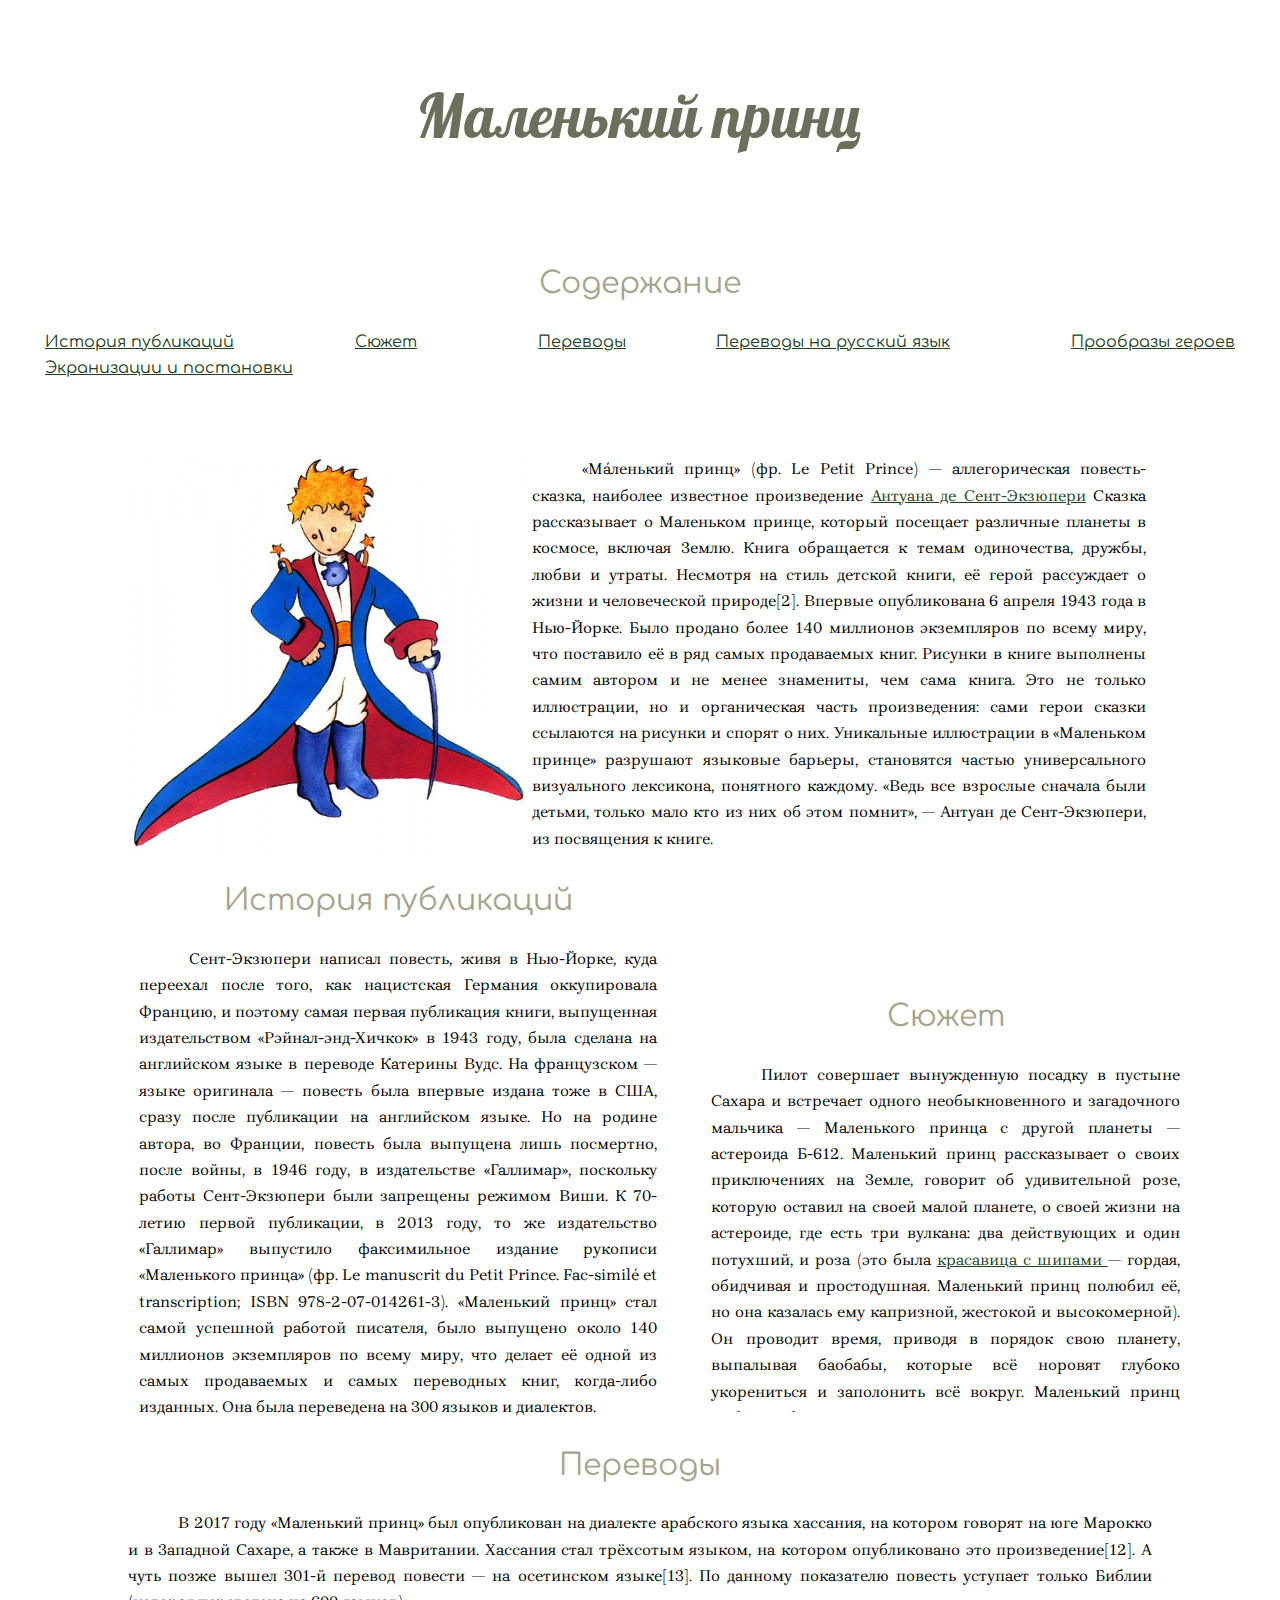
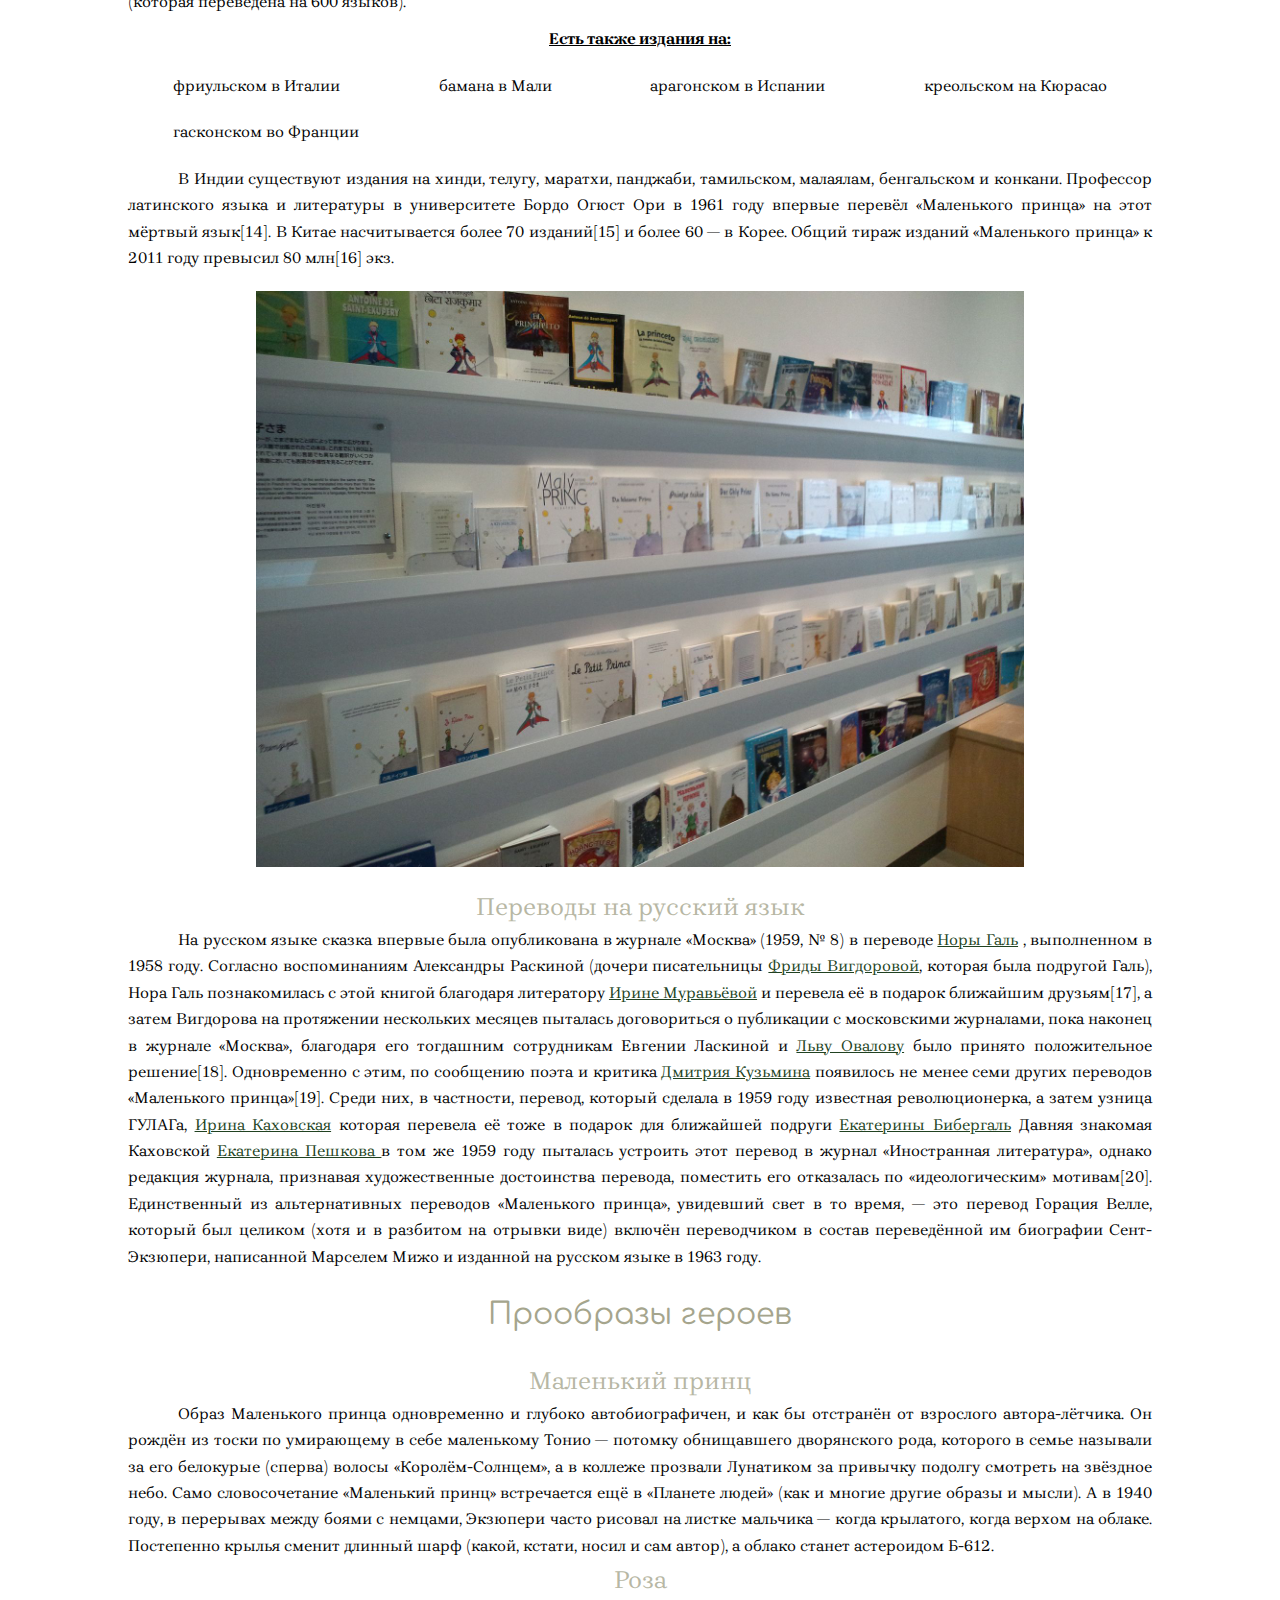
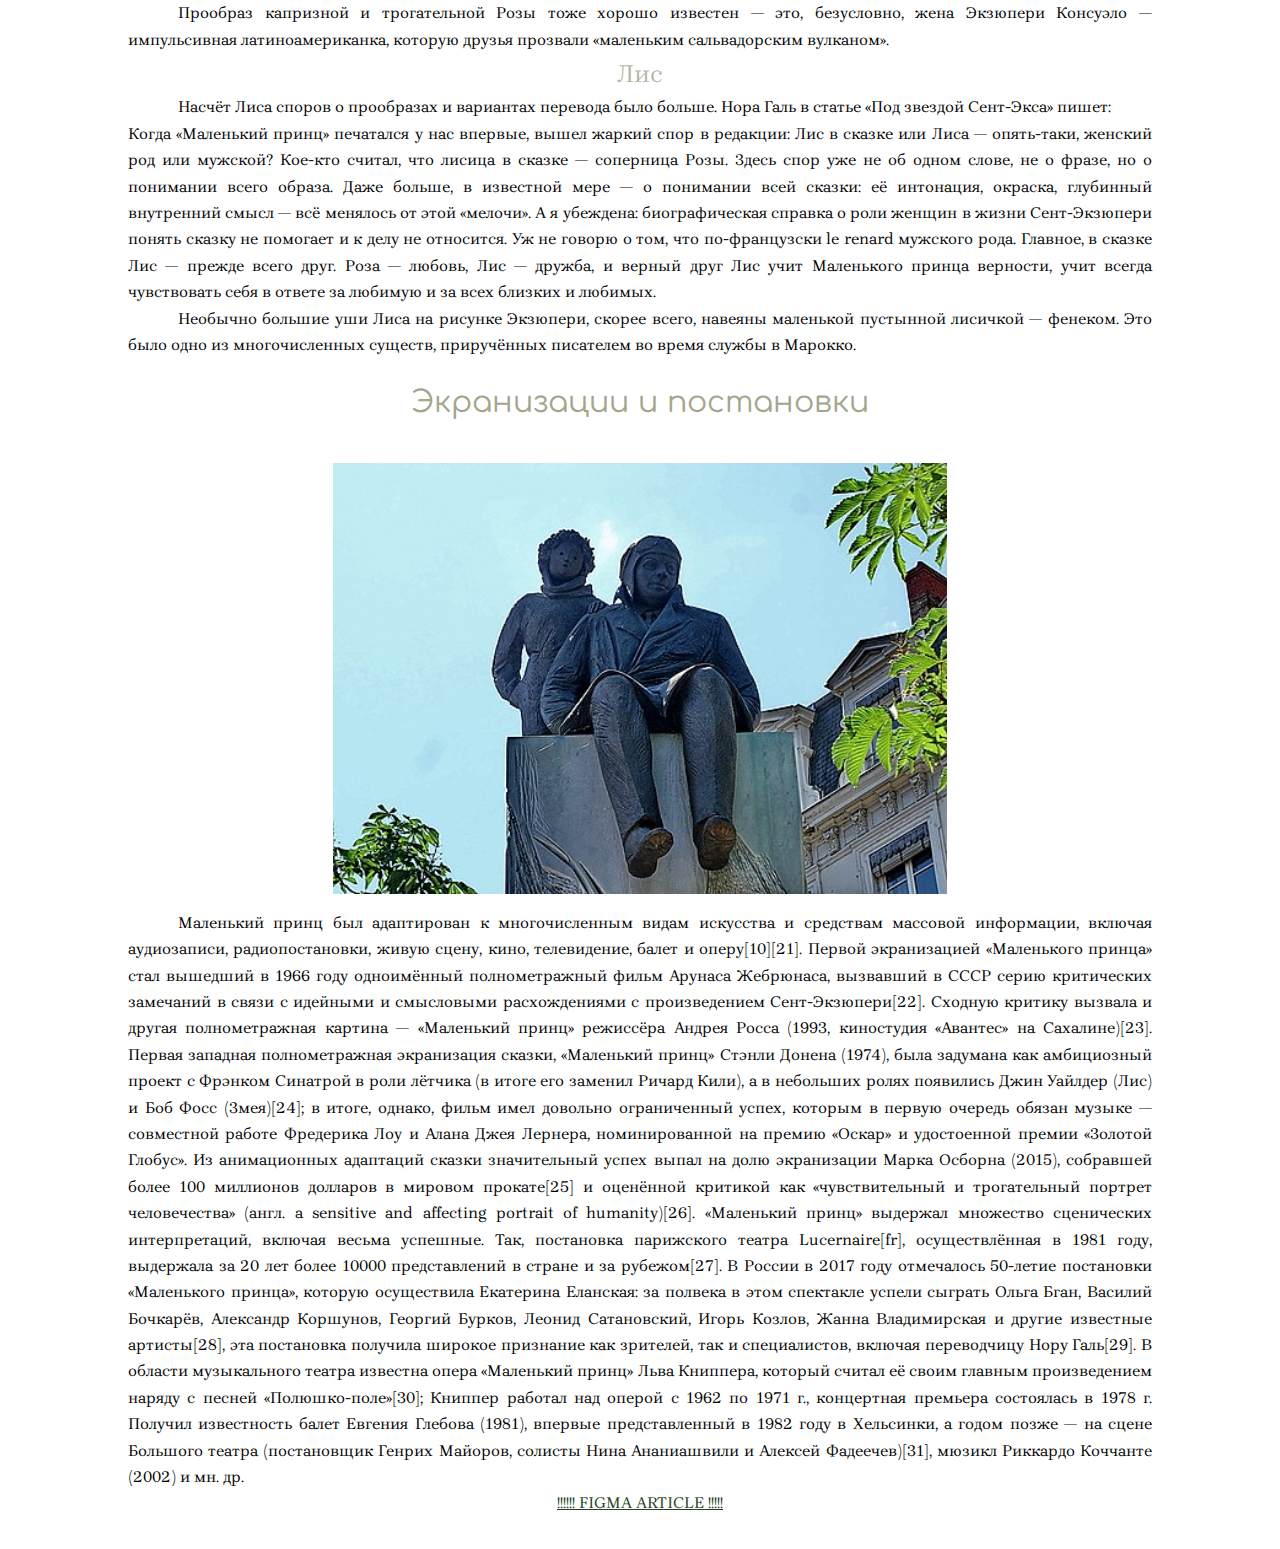
==== commit 13deddfe: "modified litle prince page" ====
--- a/index.html
+++ b/index.html
@@ -1,266 +1,302 @@
 <!DOCTYPE html>
 <html lang="ru">
 
-<head>
-	<meta charset="UTF-8">
-	<meta http-equiv="X-UA-Compatible" content="IE=edge">
-	<meta name="viewport" content="width=device-width, initial-scale=1.0">
-	<title>Lesson 5</title>
-	<link rel="stylesheet" href="css/style.css">
-</head>
-
-<body>
-	<div class="wrapper">
-		<header>
-			<h1 id="heading">Маленький принц</h1>
-			<h2 class="h2-little-prince">Содержание</h2>
-			<div class="summary">
-				<ol class="summary-list">
-					<li class="summary-item">
-						<a class="a-little-prince" href="#publication">История публикаций</a>
-					</li>
-					<li class="summary-item">
-						<a class="a-little-prince" href="#plot">Сюжет</a>
-					</li>
-					<li class="summary-item">
-						<a class="a-little-prince" href="#transtaltion">Переводы</a>
-
-					<li class="summary-item">
-						<a class="a-little-prince" href="#russian-translation">
-							Переводы на русский язык
-						</a>
-					</li>
-					<li class="summary-item">
-						<a class="a-little-prince" href="#hero-prototype">Прообразы героев</a>
-					</li>
-					<li class="summary-item">
-						<a class="a-little-prince" href="#screening">Экранизации и постановки</a>
-					</li>
-				</ol>
-			</div>
-
-		</header>
-		<main>
-			<img class="img-litle-prince" src="./img/LePetitPrince.jpeg" alt="Ма́ленький принц">
-			<div class="introduction">
-				<p class="p-little-prince">«Ма́ленький принц» (фр. Le Petit Prince) — аллегорическая повесть-сказка, наиболее известное произведение
-					<a class="a-little-prince" href="https://ru.wikipedia.org/wiki/%D0%A1%D0%B5%D0%BD%D1%82-%D0%AD%D0%BA%D0%B7%D1%8E%D0%BF%D0%B5%D1%80%D0%B8,_%D0%90%D0%BD%D1%82%D1%83%D0%B0%D0%BD_%D0%B4%D0%B5" target="_blank">Антуана де Сент-Экзюпери</a>
-
-					Сказка рассказывает о Маленьком принце, который посещает различные планеты в космосе, включая Землю.
-					Книга
-					обращается к темам одиночества, дружбы, любви и утраты. Несмотря на стиль детской книги, её герой
-					рассуждает
-					о жизни и человеческой природе[2].
-
-					Впервые опубликована 6 апреля 1943 года в Нью-Йорке. Было продано более 140 миллионов экземпляров по
-					всему
-					миру, что поставило её в ряд самых продаваемых книг.
-
-					Рисунки в книге выполнены самим автором и не менее знамениты, чем сама книга. Это не только иллюстрации,
-					но
-					и органическая часть произведения: сами герои сказки ссылаются на рисунки и спорят о них. Уникальные
-					иллюстрации в «Маленьком принце» разрушают языковые барьеры, становятся частью универсального визуального
-					лексикона, понятного каждому.
-
-					«Ведь все взрослые сначала были детьми, только мало кто из них об этом помнит», — Антуан де
-					Сент-Экзюпери,
-					из посвящения к книге.
-				</p>
-			</div>
-			<div class="history">
-				<h2 class="h2-little-prince" id="publication" class="h2-heading">История публикаций</h2>
-				<p class="p-little-prince">
-					Сент-Экзюпери написал повесть, живя в Нью-Йорке, куда переехал после того, как нацистская Германия
-					оккупировала Францию, и поэтому самая первая публикация книги, выпущенная издательством
-					«Рэйнал-энд-Хичкок»
-					в 1943 году, была сделана на английском языке в переводе Катерины Вудс.
-
-					На французском — языке оригинала — повесть была впервые издана тоже в США, сразу после публикации на
-					английском языке. Но на родине автора, во Франции, повесть была выпущена лишь посмертно, после войны, в
-					1946
-					году, в издательстве «Галлимар», поскольку работы Сент-Экзюпери были запрещены режимом Виши.
-
-					К 70-летию первой публикации, в 2013 году, то же издательство «Галлимар» выпустило факсимильное издание
-					рукописи «Маленького принца» (фр. Le manuscrit du Petit Prince. Fac-similé et transcription; ISBN
-					978-2-07-014261-3).
-
-					«Маленький принц» стал самой успешной работой писателя, было выпущено около 140 миллионов экземпляров по
-					всему миру, что делает её одной из самых продаваемых и самых переводных книг, когда-либо
-					изданных. Она была переведена на 300 языков и диалектов.
-				</p>
-			</div>
-			<div class="plot">
-				<h2 class="h2-little-prince" id="plot" class="h2-heading">Сюжет</h2>
-				<p class="p-little-prince">
-					Пилот совершает вынужденную посадку в пустыне Сахара и встречает одного необыкновенного и загадочного
-					мальчика — Маленького принца с другой планеты — астероида Б-612. Маленький принц рассказывает о своих
-					приключениях на Земле, говорит об удивительной розе, которую оставил на своей малой планете, о своей
-					жизни
-					на астероиде, где есть три вулкана: два действующих и один потухший, и роза (это была <a class="a-little-prince"
-						href="https://ru.wikipedia.org/wiki/%D0%A0%D0%B0%D0%B7%D1%83%D0%BC%D0%BD%D1%8B%D0%B5_%D1%80%D0%B0%D1%81%D1%82%D0%B5%D0%BD%D0%B8%D1%8F" target="_blank">красавица с шипами </a> — гордая, обидчивая и простодушная. Маленький принц полюбил
-					её,
-					но она казалась ему капризной, жестокой и высокомерной). Он проводит время, приводя в порядок свою
-					планету,
-					выпалывая баобабы, которые всё норовят глубоко укорениться и заполонить всё вокруг. Маленький принц любит
-					наблюдать закаты, которые на его малой планете можно увидеть несколько десятков раз в день (по земному
-					счёту). Почувствовав себя несчастным, Маленький принц улетает, чтобы изучить и познать другие места
-					Вселенной. Посетив несколько других астероидов, он встречает много странных взрослых: короля (которому
-					кажется, что он правит звёздами), честолюбца (который хочет, чтобы окружающие им восхищались), пьяницу
-					(который пьёт, чтобы забыть, что ему совестно пить), делового человека (который постоянно считает звёзды,
-					думая, что владеет многими из них и хочет купить ещё больше), фонарщика (который, верный своему слову,
-					каждую минуту зажигает и тушит фонарь) и географа (который записывает в книгу рассказы путешественников,
-					но
-					сам никогда не путешествует). По совету географа Маленький принц посещает Землю, где кроме пилота,
-					потерпевшего аварию самолёта, встречает и других персонажей и, общаясь с ними, узнаёт много важных вещей.
-				</p>
-			</div>
-			<div class="translation">
-				<h2 class="h2-little-prince" id="transtaltion" class="h2-heading">Переводы</h2>
-				<p class="p-little-prince">
-					В 2017 году «Маленький принц» был опубликован на диалекте арабского языка хассания, на котором говорят на
-					юге Марокко и в Западной Сахаре, а также в Мавритании. Хассания стал трёхсотым языком, на котором
-					опубликовано это произведение[12]. А чуть позже вышел 301-й перевод повести — на осетинском языке[13]. По
-					данному показателю повесть уступает только Библии (которая переведена на 600 языков).
-				</p>
-				<span>Есть также издания на:</span>
-				<ul class="publications">
-					<li class="publications-list"> фриульском в Италии</li>
-					<li class="publications-list">бамана в Мали</li>
-					<li class="publications-list">арагонском в Испании</li>
-					<li class="publications-list">креольском на Кюрасао</li>
-					<li class="publications-list">гасконском во Франции</li>
-				</ul>
-				<p class="p-little-prince">
-					В Индии существуют издания на хинди, телугу, маратхи, панджаби, тамильском, малаялам, бенгальском и
-					конкани.
-					Профессор латинского языка и литературы в университете Бордо Огюст Ори в 1961 году впервые перевёл
-					«Маленького принца» на этот мёртвый язык[14]. В Китае насчитывается более 70 изданий[15] и более 60 — в
-					Корее. Общий тираж изданий «Маленького принца» к 2011 году превысил 80 млн[16] экз.
-				</p>
-			</div>
-			<div class="image-collection center">
-				<img class = "image-block" src="./img/collection.jpeg" alt="collection">
-			</div>
-			<div class="translation">
-				<h4 class="h4-little-prince" id="russian-translation" class="h3-heading">
-					Переводы на русский язык
-				</h4>
-				<p class="p-little-prince">
-					На русском языке сказка впервые была опубликована в журнале «Москва» (1959, № 8) в переводе <a class="a-little-prince" href="https://ru.wikipedia.org/wiki/%D0%9D%D0%BE%D1%80%D0%B0_%D0%93%D0%B0%D0%BB%D1%8C" target="_blank">Норы Галь</a> ,
-					выполненном в 1958 году. Согласно воспоминаниям Александры Раскиной (дочери писательницы <a class="a-little-prince" href="https://ru.wikipedia.org/wiki/%D0%92%D0%B8%D0%B3%D0%B4%D0%BE%D1%80%D0%BE%D0%B2%D0%B0,_%D0%A4%D1%80%D0%B8%D0%B4%D0%B0_%D0%90%D0%B1%D1%80%D0%B0%D0%BC%D0%BE%D0%B2%D0%BD%D0%B0" target="_blank"> Фриды Вигдоровой</a>,
-					которая была подругой Галь), Нора Галь познакомилась с этой книгой благодаря литератору <a class="a-little-prince" href="https://ru.wikipedia.org/wiki/%D0%9C%D1%83%D1%80%D0%B0%D0%B2%D1%8C%D1%91%D0%B2%D0%B0,_%D0%98%D1%80%D0%B8%D0%BD%D0%B0_%D0%98%D0%B3%D0%BD%D0%B0%D1%82%D1%8C%D0%B5%D0%B2%D0%BD%D0%B0" target="_blank">Ирине Муравьёвой</a> и
-					перевела её в подарок ближайшим друзьям[17], а затем Вигдорова на протяжении нескольких месяцев пыталась
-					договориться о публикации с московскими журналами, пока наконец в журнале «Москва», благодаря его
-					тогдашним
-					сотрудникам Евгении Ласкиной и <a class="a-little-prince" href="https://ru.wikipedia.org/wiki/%D0%9E%D0%B2%D0%B0%D0%BB%D0%BE%D0%B2,_%D0%9B%D0%B5%D0%B2_%D0%A1%D0%B5%D1%80%D0%B3%D0%B5%D0%B5%D0%B2%D0%B8%D1%87" target="_blank">Льву Овалову</a> было принято положительное решение[18].
-
-					Одновременно с этим, по сообщению поэта и критика <a class="a-little-prince" href="https://ru.wikipedia.org/wiki/%D0%9A%D1%83%D0%B7%D1%8C%D0%BC%D0%B8%D0%BD,_%D0%94%D0%BC%D0%B8%D1%82%D1%80%D0%B8%D0%B9_%D0%92%D0%BB%D0%B0%D0%B4%D0%B8%D0%BC%D0%B8%D1%80%D0%BE%D0%B2%D0%B8%D1%87" target="_blank">Дмитрия Кузьмина</a> появилось не менее семи других переводов
-					«Маленького принца»[19]. Среди них, в частности, перевод, который сделала в 1959 году известная
-					революционерка, а затем узница ГУЛАГа, <a class="a-little-prince" href="https://ru.wikipedia.org/wiki/%D0%9A%D0%B0%D1%85%D0%BE%D0%B2%D1%81%D0%BA%D0%B0%D1%8F,_%D0%98%D1%80%D0%B8%D0%BD%D0%B0_%D0%9A%D0%BE%D0%BD%D1%81%D1%82%D0%B0%D0%BD%D1%82%D0%B8%D0%BD%D0%BE%D0%B2%D0%BD%D0%B0" target="_blank">Ирина Каховская</a> которая перевела её тоже в подарок для ближайшей
-					подруги <a class="a-little-prince" href="https://ru.wikipedia.org/wiki/%D0%91%D0%B8%D0%B1%D0%B5%D1%80%D0%B3%D0%B0%D0%BB%D1%8C,_%D0%95%D0%BA%D0%B0%D1%82%D0%B5%D1%80%D0%B8%D0%BD%D0%B0_%D0%90%D0%BB%D0%B5%D0%BA%D1%81%D0%B0%D0%BD%D0%B4%D1%80%D0%BE%D0%B2%D0%BD%D0%B0" target="_blank">Екатерины Бибергаль</a> Давняя знакомая Каховской <a class="a-little-prince" href="https://ru.wikipedia.org/wiki/%D0%9F%D0%B5%D1%88%D0%BA%D0%BE%D0%B2%D0%B0,_%D0%95%D0%BA%D0%B0%D1%82%D0%B5%D1%80%D0%B8%D0%BD%D0%B0_%D0%9F%D0%B0%D0%B2%D0%BB%D0%BE%D0%B2%D0%BD%D0%B0" target="_blank">Екатерина Пешкова </a> в том же 1959 году пыталась
-					устроить этот перевод в журнал «Иностранная литература», однако редакция журнала, признавая
-					художественные
-					достоинства перевода, поместить его отказалась по «идеологическим» мотивам[20]. Единственный из
-					альтернативных переводов «Маленького принца», увидевший свет в то время, — это перевод Горация Велле,
-					который был целиком (хотя и в разбитом на отрывки виде) включён переводчиком в состав переведённой им
-					биографии Сент-Экзюпери, написанной Марселем Мижо и изданной на русском языке в 1963 году.
-				</p>
-			</div>
-			<div class="prototypes">
-				<h2 class="h2-little-prince" id="hero-prototype" class="h2-heading">Прообразы героев</h2>
-				<div class="prototype-little-prince">
-					<h4 class="h4-little-prince" class="h4-heading">Маленький принц</h4>
-					<p class="p-little-prince">Образ Маленького принца одновременно и глубоко автобиографичен, и как бы отстранён от взрослого
-						автора-лётчика. Он рождён из тоски по умирающему в себе маленькому Тонио — потомку обнищавшего
-						дворянского рода, которого в семье называли за его белокурые (сперва) волосы «Королём-Солнцем», а в
-						коллеже прозвали Лунатиком за привычку подолгу смотреть на звёздное небо. Само словосочетание
-						«Маленький
-						принц» встречается ещё в «Планете людей» (как и многие другие образы и мысли). А в 1940 году, в
-						перерывах
-						между боями с немцами, Экзюпери часто рисовал на листке мальчика — когда крылатого, когда верхом на
-						облаке. Постепенно крылья сменит длинный шарф (какой, кстати, носил и сам автор), а облако станет
-						астероидом Б-612.</p>
-				</div>
-				<div class="prototype-rose">
-					<h4 class="h4-little-prince" class="h4-heading">Роза</h4>
-					<p class="p-little-prince">Прообраз капризной и трогательной Розы тоже хорошо известен — это, безусловно, жена Экзюпери Консуэло
-						—
-						импульсивная латиноамериканка, которую друзья прозвали «маленьким сальвадорским вулканом».</p>
-				</div>
-				<div class="prototype-fox">
-					<h4 class="h4-little-prince" class="h4-heading">Лис</h4>
-					<p class="p-little-prince">Насчёт Лиса споров о прообразах и вариантах перевода было больше. Нора Галь в статье «Под звездой
-						Сент-Экса» пишет:</p>
-					<blockquote>
-						Когда «Маленький принц» печатался у нас впервые, вышел жаркий спор в редакции: Лис в сказке или Лиса —
-						опять-таки, женский род или мужской? Кое-кто считал, что лисица в сказке — соперница Розы. Здесь спор
-						уже
-						не об одном слове, не о фразе, но о понимании всего образа. Даже больше, в известной мере — о
-						понимании
-						всей сказки: её интонация, окраска, глубинный внутренний смысл — всё менялось от этой «мелочи». А я
-						убеждена: биографическая справка о роли женщин в жизни Сент-Экзюпери понять сказку не помогает и к
-						делу
-						не относится. Уж не говорю о том, что по-французски le renard мужского рода. Главное, в сказке Лис —
-						прежде всего друг. Роза — любовь, Лис — дружба, и верный друг Лис учит Маленького принца верности,
-						учит
-						всегда чувствовать себя в ответе за любимую и за всех близких и любимых.
-					</blockquote>
-					<p class="p-little-prince">Необычно большие уши Лиса на рисунке Экзюпери, скорее всего, навеяны маленькой пустынной лисичкой —
-						фенеком. Это было одно из многочисленных существ, приручённых писателем во время службы в Марокко.</p>
-				</div>
-			</div>
-			<div class="screening">
-				<h2 class="h2-little-prince" id="screening" class="h2-heading">Экранизации и постановки</h2>
-				<div class="image center">
-					<img class = "image-block" src="./img/monument.jpeg" alt="Памятник Сент-Экзюпери со стоящим у него за спиной Маленьким принцем в Лионе, Франция">
-				</div>
-				<p class="p-little-prince">
-					Маленький принц был адаптирован к многочисленным видам искусства и средствам массовой информации, включая
-					аудиозаписи, радиопостановки, живую сцену, кино, телевидение, балет и оперу[10][21].
-
-					Первой экранизацией «Маленького принца» стал вышедший в 1966 году одноимённый полнометражный фильм
-					Арунаса
-					Жебрюнаса, вызвавший в СССР серию критических замечаний в связи с идейными и смысловыми расхождениями с
-					произведением Сент-Экзюпери[22]. Сходную критику вызвала и другая полнометражная картина — «Маленький
-					принц»
-					режиссёра Андрея Росса (1993, киностудия «Авантес» на Сахалине)[23]. Первая западная полнометражная
-					экранизация сказки, «Маленький принц» Стэнли Донена (1974), была задумана как амбициозный проект с
-					Фрэнком
-					Синатрой в роли лётчика (в итоге его заменил Ричард Кили), а в небольших ролях появились Джин Уайлдер
-					(Лис)
-					и Боб Фосс (Змея)[24]; в итоге, однако, фильм имел довольно ограниченный успех, которым в первую очередь
-					обязан музыке — совместной работе Фредерика Лоу и Алана Джея Лернера, номинированной на премию «Оскар» и
-					удостоенной премии «Золотой Глобус». Из анимационных адаптаций сказки значительный успех выпал на долю
-					экранизации Марка Осборна (2015), собравшей более 100 миллионов долларов в мировом прокате[25] и
-					оценённой
-					критикой как «чувствительный и трогательный портрет человечества» (англ. a sensitive and affecting
-					portrait
-					of humanity)[26].
-
-					«Маленький принц» выдержал множество сценических интерпретаций, включая весьма успешные. Так, постановка
-					парижского театра Lucernaire[fr], осуществлённая в 1981 году, выдержала за 20 лет более 10000
-					представлений
-					в стране и за рубежом[27]. В России в 2017 году отмечалось 50-летие постановки «Маленького принца»,
-					которую
-					осуществила Екатерина Еланская: за полвека в этом спектакле успели сыграть Ольга Бган, Василий Бочкарёв,
-					Александр Коршунов, Георгий Бурков, Леонид Сатановский, Игорь Козлов, Жанна Владимирская и другие
-					известные
-					артисты[28], эта постановка получила широкое признание как зрителей, так и специалистов, включая
-					переводчицу
-					Нору Галь[29].
-
-					В области музыкального театра известна опера «Маленький принц» Льва Книппера, который считал её своим
-					главным произведением наряду с песней «Полюшко-поле»[30]; Книппер работал над оперой с 1962 по 1971 г.,
-					концертная премьера состоялась в 1978 г. Получил известность балет Евгения Глебова (1981), впервые
-					представленный в 1982 году в Хельсинки, а годом позже — на сцене Большого театра (постановщик Генрих
-					Майоров, солисты Нина Ананиашвили и Алексей Фадеечев)[31], мюзикл Риккардо Коччанте (2002) и мн. др.
-				</p>
-			</div>
-		</main>
-		<footer>
-			<a class="a-little-prince" href="./article.html" target="_blank">!!!!!! FIGMA ARTICLE !!!!!</a>
-		</footer>
-	</div>
-</body>
+	<head>
+		<meta charset="UTF-8">
+		<meta http-equiv="X-UA-Compatible" content="IE=edge">
+		<meta name="viewport" content="width=device-width, initial-scale=1.0">
+		<title>Lesson 5</title>
+		<link rel="stylesheet" href="css/style.css">
+	</head>
+
+	<body>
+		<div class="wrapper">
+			<header>
+				<h1 id="heading">Маленький принц</h1>
+				<h2 class="h2-little-prince">Содержание</h2>
+				<div class="summary">
+					<ol class="summary-list">
+						<li class="summary-item">
+							<a class="a-little-prince" href="#publication">История публикаций</a>
+						</li>
+						<li class="summary-item">
+							<a class="a-little-prince" href="#plot">Сюжет</a>
+						</li>
+						<li class="summary-item">
+							<a class="a-little-prince" href="#transtaltion">Переводы</a>
+
+							<li class="summary-item">
+								<a class="a-little-prince" href="#russian-translation">
+									Переводы на русский язык
+								</a>
+							</li>
+							<li class="summary-item">
+								<a class="a-little-prince" href="#hero-prototype">Прообразы героев</a>
+							</li>
+							<li class="summary-item">
+								<a class="a-little-prince" href="#screening">Экранизации и постановки</a>
+							</li>
+						</ol>
+					</div>
+
+				</header>
+				<main>
+					<div class="intoduction-block">
+						<img class="img-litle-prince" src="./img/LePetitPrince.jpeg" alt="Ма́ленький принц">
+						<div class="introduction">
+							<p class="p-little-prince">«Ма́ленький принц» (фр. Le Petit Prince) — аллегорическая повесть-сказка,
+								наиболее известное произведение
+								<a class="a-little-prince"
+									href="https://ru.wikipedia.org/wiki/%D0%A1%D0%B5%D0%BD%D1%82-%D0%AD%D0%BA%D0%B7%D1%8E%D0%BF%D0%B5%D1%80%D0%B8,_%D0%90%D0%BD%D1%82%D1%83%D0%B0%D0%BD_%D0%B4%D0%B5"
+									target="_blank">Антуана де Сент-Экзюпери</a>
+
+								Сказка рассказывает о Маленьком принце, который посещает различные планеты в космосе, включая Землю.
+								Книга
+								обращается к темам одиночества, дружбы, любви и утраты. Несмотря на стиль детской книги, её герой
+								рассуждает
+								о жизни и человеческой природе[2].
+
+								Впервые опубликована 6 апреля 1943 года в Нью-Йорке. Было продано более 140 миллионов экземпляров по
+								всему
+								миру, что поставило её в ряд самых продаваемых книг.
+
+								Рисунки в книге выполнены самим автором и не менее знамениты, чем сама книга. Это не только
+								иллюстрации,
+								но
+								и органическая часть произведения: сами герои сказки ссылаются на рисунки и спорят о них. Уникальные
+								иллюстрации в «Маленьком принце» разрушают языковые барьеры, становятся частью универсального
+								визуального
+								лексикона, понятного каждому.
+
+								«Ведь все взрослые сначала были детьми, только мало кто из них об этом помнит», — Антуан де
+								Сент-Экзюпери,
+								из посвящения к книге.
+							</p>
+						</div>
+					</div>
+					<div class="paralel-box">
+						<div class="history">
+							<h2 class="h2-little-prince" id="publication" class="h2-heading">История публикаций</h2>
+							<p class="p-little-prince">
+								Сент-Экзюпери написал повесть, живя в Нью-Йорке, куда переехал после того, как нацистская Германия
+								оккупировала Францию, и поэтому самая первая публикация книги, выпущенная издательством
+								«Рэйнал-энд-Хичкок»
+								в 1943 году, была сделана на английском языке в переводе Катерины Вудс.
+
+								На французском — языке оригинала — повесть была впервые издана тоже в США, сразу после публикации на
+								английском языке. Но на родине автора, во Франции, повесть была выпущена лишь посмертно, после войны, в
+								1946
+								году, в издательстве «Галлимар», поскольку работы Сент-Экзюпери были запрещены режимом Виши.
+
+								К 70-летию первой публикации, в 2013 году, то же издательство «Галлимар» выпустило факсимильное издание
+								рукописи «Маленького принца» (фр. Le manuscrit du Petit Prince. Fac-similé et transcription; ISBN
+								978-2-07-014261-3).
+
+								«Маленький принц» стал самой успешной работой писателя, было выпущено около 140 миллионов экземпляров по
+								всему миру, что делает её одной из самых продаваемых и самых переводных книг, когда-либо
+								изданных. Она была переведена на 300 языков и диалектов.
+							</p>
+						</div>
+						<div class="plot">
+							<h2 class="h2-little-prince" id="plot" class="h2-heading">Сюжет</h2>
+							<p class="p-little-prince">
+								Пилот совершает вынужденную посадку в пустыне Сахара и встречает одного необыкновенного и загадочного
+								мальчика — Маленького принца с другой планеты — астероида Б-612. Маленький принц рассказывает о своих
+								приключениях на Земле, говорит об удивительной розе, которую оставил на своей малой планете, о своей
+								жизни
+								на астероиде, где есть три вулкана: два действующих и один потухший, и роза (это была <a
+									class="a-little-prince"
+									href="https://ru.wikipedia.org/wiki/%D0%A0%D0%B0%D0%B7%D1%83%D0%BC%D0%BD%D1%8B%D0%B5_%D1%80%D0%B0%D1%81%D1%82%D0%B5%D0%BD%D0%B8%D1%8F"
+									target="_blank">красавица с шипами </a> — гордая, обидчивая и простодушная. Маленький принц полюбил
+								её,
+								но она казалась ему капризной, жестокой и высокомерной). Он проводит время, приводя в порядок свою
+								планету,
+								выпалывая баобабы, которые всё норовят глубоко укорениться и заполонить всё вокруг. Маленький принц любит
+								наблюдать закаты, которые на его малой планете можно увидеть несколько десятков раз в день (по земному
+								счёту). Почувствовав себя несчастным, Маленький принц улетает, чтобы изучить и познать другие места
+								Вселенной. Посетив несколько других астероидов, он встречает много странных взрослых: короля (которому
+								кажется, что он правит звёздами), честолюбца (который хочет, чтобы окружающие им восхищались), пьяницу
+								(который пьёт, чтобы забыть, что ему совестно пить), делового человека (который постоянно считает звёзды,
+								думая, что владеет многими из них и хочет купить ещё больше), фонарщика (который, верный своему слову,
+								каждую минуту зажигает и тушит фонарь) и географа (который записывает в книгу рассказы путешественников,
+								но
+								сам никогда не путешествует). По совету географа Маленький принц посещает Землю, где кроме пилота,
+								потерпевшего аварию самолёта, встречает и других персонажей и, общаясь с ними, узнаёт много важных вещей.
+							</p>
+						</div>
+					</div>
+				</div>
+				<div class="translation">
+					<h2 class="h2-little-prince" id="transtaltion" class="h2-heading">Переводы</h2>
+					<p class="p-little-prince">
+						В 2017 году «Маленький принц» был опубликован на диалекте арабского языка хассания, на котором говорят на
+						юге Марокко и в Западной Сахаре, а также в Мавритании. Хассания стал трёхсотым языком, на котором
+						опубликовано это произведение[12]. А чуть позже вышел 301-й перевод повести — на осетинском языке[13]. По
+						данному показателю повесть уступает только Библии (которая переведена на 600 языков).
+					</p>
+					<span>Есть также издания на:</span>
+					<ul class="publications">
+						<li class="publications-list"> фриульском в Италии</li>
+						<li class="publications-list">бамана в Мали</li>
+						<li class="publications-list">арагонском в Испании</li>
+						<li class="publications-list">креольском на Кюрасао</li>
+						<li class="publications-list">гасконском во Франции</li>
+					</ul>
+					<p class="p-little-prince">
+						В Индии существуют издания на хинди, телугу, маратхи, панджаби, тамильском, малаялам, бенгальском и
+						конкани.
+						Профессор латинского языка и литературы в университете Бордо Огюст Ори в 1961 году впервые перевёл
+						«Маленького принца» на этот мёртвый язык[14]. В Китае насчитывается более 70 изданий[15] и более 60 — в
+						Корее. Общий тираж изданий «Маленького принца» к 2011 году превысил 80 млн[16] экз.
+					</p>
+				</div>
+				<div class="image-collection center">
+					<img class="image-block" src="./img/collection.jpeg" alt="collection">
+				</div>
+				<div class="translation">
+					<h4 class="h4-little-prince" id="russian-translation" class="h3-heading">
+						Переводы на русский язык
+					</h4>
+					<p class="p-little-prince">
+						На русском языке сказка впервые была опубликована в журнале «Москва» (1959, № 8) в переводе <a
+							class="a-little-prince"
+							href="https://ru.wikipedia.org/wiki/%D0%9D%D0%BE%D1%80%D0%B0_%D0%93%D0%B0%D0%BB%D1%8C" target="_blank">Норы
+							Галь</a> ,
+						выполненном в 1958 году. Согласно воспоминаниям Александры Раскиной (дочери писательницы <a
+							class="a-little-prince"
+							href="https://ru.wikipedia.org/wiki/%D0%92%D0%B8%D0%B3%D0%B4%D0%BE%D1%80%D0%BE%D0%B2%D0%B0,_%D0%A4%D1%80%D0%B8%D0%B4%D0%B0_%D0%90%D0%B1%D1%80%D0%B0%D0%BC%D0%BE%D0%B2%D0%BD%D0%B0"
+							target="_blank"> Фриды Вигдоровой</a>,
+						которая была подругой Галь), Нора Галь познакомилась с этой книгой благодаря литератору <a
+							class="a-little-prince"
+							href="https://ru.wikipedia.org/wiki/%D0%9C%D1%83%D1%80%D0%B0%D0%B2%D1%8C%D1%91%D0%B2%D0%B0,_%D0%98%D1%80%D0%B8%D0%BD%D0%B0_%D0%98%D0%B3%D0%BD%D0%B0%D1%82%D1%8C%D0%B5%D0%B2%D0%BD%D0%B0"
+							target="_blank">Ирине Муравьёвой</a> и
+						перевела её в подарок ближайшим друзьям[17], а затем Вигдорова на протяжении нескольких месяцев пыталась
+						договориться о публикации с московскими журналами, пока наконец в журнале «Москва», благодаря его
+						тогдашним
+						сотрудникам Евгении Ласкиной и <a class="a-little-prince"
+							href="https://ru.wikipedia.org/wiki/%D0%9E%D0%B2%D0%B0%D0%BB%D0%BE%D0%B2,_%D0%9B%D0%B5%D0%B2_%D0%A1%D0%B5%D1%80%D0%B3%D0%B5%D0%B5%D0%B2%D0%B8%D1%87"
+							target="_blank">Льву Овалову</a> было принято положительное решение[18].
+
+						Одновременно с этим, по сообщению поэта и критика <a class="a-little-prince"
+							href="https://ru.wikipedia.org/wiki/%D0%9A%D1%83%D0%B7%D1%8C%D0%BC%D0%B8%D0%BD,_%D0%94%D0%BC%D0%B8%D1%82%D1%80%D0%B8%D0%B9_%D0%92%D0%BB%D0%B0%D0%B4%D0%B8%D0%BC%D0%B8%D1%80%D0%BE%D0%B2%D0%B8%D1%87"
+							target="_blank">Дмитрия Кузьмина</a> появилось не менее семи других переводов
+						«Маленького принца»[19]. Среди них, в частности, перевод, который сделала в 1959 году известная
+						революционерка, а затем узница ГУЛАГа, <a class="a-little-prince"
+							href="https://ru.wikipedia.org/wiki/%D0%9A%D0%B0%D1%85%D0%BE%D0%B2%D1%81%D0%BA%D0%B0%D1%8F,_%D0%98%D1%80%D0%B8%D0%BD%D0%B0_%D0%9A%D0%BE%D0%BD%D1%81%D1%82%D0%B0%D0%BD%D1%82%D0%B8%D0%BD%D0%BE%D0%B2%D0%BD%D0%B0"
+							target="_blank">Ирина Каховская</a> которая перевела её тоже в подарок для ближайшей
+						подруги <a class="a-little-prince"
+							href="https://ru.wikipedia.org/wiki/%D0%91%D0%B8%D0%B1%D0%B5%D1%80%D0%B3%D0%B0%D0%BB%D1%8C,_%D0%95%D0%BA%D0%B0%D1%82%D0%B5%D1%80%D0%B8%D0%BD%D0%B0_%D0%90%D0%BB%D0%B5%D0%BA%D1%81%D0%B0%D0%BD%D0%B4%D1%80%D0%BE%D0%B2%D0%BD%D0%B0"
+							target="_blank">Екатерины Бибергаль</a> Давняя знакомая Каховской <a class="a-little-prince"
+							href="https://ru.wikipedia.org/wiki/%D0%9F%D0%B5%D1%88%D0%BA%D0%BE%D0%B2%D0%B0,_%D0%95%D0%BA%D0%B0%D1%82%D0%B5%D1%80%D0%B8%D0%BD%D0%B0_%D0%9F%D0%B0%D0%B2%D0%BB%D0%BE%D0%B2%D0%BD%D0%B0"
+							target="_blank">Екатерина Пешкова </a> в том же 1959 году пыталась
+						устроить этот перевод в журнал «Иностранная литература», однако редакция журнала, признавая
+						художественные
+						достоинства перевода, поместить его отказалась по «идеологическим» мотивам[20]. Единственный из
+						альтернативных переводов «Маленького принца», увидевший свет в то время, — это перевод Горация Велле,
+						который был целиком (хотя и в разбитом на отрывки виде) включён переводчиком в состав переведённой им
+						биографии Сент-Экзюпери, написанной Марселем Мижо и изданной на русском языке в 1963 году.
+					</p>
+				</div>
+				<div class="prototypes">
+					<h2 class="h2-little-prince" id="hero-prototype" class="h2-heading">Прообразы героев</h2>
+					<div class="prototype-little-prince">
+						<h4 class="h4-little-prince" class="h4-heading">Маленький принц</h4>
+						<p class="p-little-prince">Образ Маленького принца одновременно и глубоко автобиографичен, и как бы
+							отстранён от взрослого
+							автора-лётчика. Он рождён из тоски по умирающему в себе маленькому Тонио — потомку обнищавшего
+							дворянского рода, которого в семье называли за его белокурые (сперва) волосы «Королём-Солнцем», а в
+							коллеже прозвали Лунатиком за привычку подолгу смотреть на звёздное небо. Само словосочетание
+							«Маленький
+							принц» встречается ещё в «Планете людей» (как и многие другие образы и мысли). А в 1940 году, в
+							перерывах
+							между боями с немцами, Экзюпери часто рисовал на листке мальчика — когда крылатого, когда верхом на
+							облаке. Постепенно крылья сменит длинный шарф (какой, кстати, носил и сам автор), а облако станет
+							астероидом Б-612.</p>
+					</div>
+					<div class="prototype-rose">
+						<h4 class="h4-little-prince" class="h4-heading">Роза</h4>
+						<p class="p-little-prince">Прообраз капризной и трогательной Розы тоже хорошо известен — это, безусловно,
+							жена Экзюпери Консуэло
+							—
+							импульсивная латиноамериканка, которую друзья прозвали «маленьким сальвадорским вулканом».</p>
+					</div>
+					<div class="prototype-fox">
+						<h4 class="h4-little-prince" class="h4-heading">Лис</h4>
+						<p class="p-little-prince">Насчёт Лиса споров о прообразах и вариантах перевода было больше. Нора Галь в
+							статье «Под звездой
+							Сент-Экса» пишет:</p>
+						<blockquote>
+							Когда «Маленький принц» печатался у нас впервые, вышел жаркий спор в редакции: Лис в сказке или Лиса —
+							опять-таки, женский род или мужской? Кое-кто считал, что лисица в сказке — соперница Розы. Здесь спор
+							уже
+							не об одном слове, не о фразе, но о понимании всего образа. Даже больше, в известной мере — о
+							понимании
+							всей сказки: её интонация, окраска, глубинный внутренний смысл — всё менялось от этой «мелочи». А я
+							убеждена: биографическая справка о роли женщин в жизни Сент-Экзюпери понять сказку не помогает и к
+							делу
+							не относится. Уж не говорю о том, что по-французски le renard мужского рода. Главное, в сказке Лис —
+							прежде всего друг. Роза — любовь, Лис — дружба, и верный друг Лис учит Маленького принца верности,
+							учит
+							всегда чувствовать себя в ответе за любимую и за всех близких и любимых.
+						</blockquote>
+						<p class="p-little-prince">Необычно большие уши Лиса на рисунке Экзюпери, скорее всего, навеяны маленькой
+							пустынной лисичкой —
+							фенеком. Это было одно из многочисленных существ, приручённых писателем во время службы в Марокко.</p>
+					</div>
+				</div>
+				<div class="screening">
+					<h2 class="h2-little-prince" id="screening" class="h2-heading">Экранизации и постановки</h2>
+					<div class="image center">
+						<img class="image-block" src="./img/monument.jpeg"
+							alt="Памятник Сент-Экзюпери со стоящим у него за спиной Маленьким принцем в Лионе, Франция">
+					</div>
+					<p class="p-little-prince">
+						Маленький принц был адаптирован к многочисленным видам искусства и средствам массовой информации, включая
+						аудиозаписи, радиопостановки, живую сцену, кино, телевидение, балет и оперу[10][21].
+
+						Первой экранизацией «Маленького принца» стал вышедший в 1966 году одноимённый полнометражный фильм
+						Арунаса
+						Жебрюнаса, вызвавший в СССР серию критических замечаний в связи с идейными и смысловыми расхождениями с
+						произведением Сент-Экзюпери[22]. Сходную критику вызвала и другая полнометражная картина — «Маленький
+						принц»
+						режиссёра Андрея Росса (1993, киностудия «Авантес» на Сахалине)[23]. Первая западная полнометражная
+						экранизация сказки, «Маленький принц» Стэнли Донена (1974), была задумана как амбициозный проект с
+						Фрэнком
+						Синатрой в роли лётчика (в итоге его заменил Ричард Кили), а в небольших ролях появились Джин Уайлдер
+						(Лис)
+						и Боб Фосс (Змея)[24]; в итоге, однако, фильм имел довольно ограниченный успех, которым в первую очередь
+						обязан музыке — совместной работе Фредерика Лоу и Алана Джея Лернера, номинированной на премию «Оскар» и
+						удостоенной премии «Золотой Глобус». Из анимационных адаптаций сказки значительный успех выпал на долю
+						экранизации Марка Осборна (2015), собравшей более 100 миллионов долларов в мировом прокате[25] и
+						оценённой
+						критикой как «чувствительный и трогательный портрет человечества» (англ. a sensitive and affecting
+						portrait
+						of humanity)[26].
+
+						«Маленький принц» выдержал множество сценических интерпретаций, включая весьма успешные. Так, постановка
+						парижского театра Lucernaire[fr], осуществлённая в 1981 году, выдержала за 20 лет более 10000
+						представлений
+						в стране и за рубежом[27]. В России в 2017 году отмечалось 50-летие постановки «Маленького принца»,
+						которую
+						осуществила Екатерина Еланская: за полвека в этом спектакле успели сыграть Ольга Бган, Василий Бочкарёв,
+						Александр Коршунов, Георгий Бурков, Леонид Сатановский, Игорь Козлов, Жанна Владимирская и другие
+						известные
+						артисты[28], эта постановка получила широкое признание как зрителей, так и специалистов, включая
+						переводчицу
+						Нору Галь[29].
+
+						В области музыкального театра известна опера «Маленький принц» Льва Книппера, который считал её своим
+						главным произведением наряду с песней «Полюшко-поле»[30]; Книппер работал над оперой с 1962 по 1971 г.,
+						концертная премьера состоялась в 1978 г. Получил известность балет Евгения Глебова (1981), впервые
+						представленный в 1982 году в Хельсинки, а годом позже — на сцене Большого театра (постановщик Генрих
+						Майоров, солисты Нина Ананиашвили и Алексей Фадеечев)[31], мюзикл Риккардо Коччанте (2002) и мн. др.
+					</p>
+				</div>
+			</main>
+			<footer>
+				<a class="a-little-prince" href="./article.html" target="_blank">!!!!!! FIGMA ARTICLE !!!!!</a>
+			</footer>
+		</div>
+	</body>
 
 </html>--- a/css/style.css
+++ b/css/style.css
@@ -5,6 +5,10 @@
 body{
 	font-family: 'Brygada 1918', serif;
 	line-height: 1.65;
+	width: 100%;
+	text-align: justify;
+	/* min-height: 100%; */
+	/* margin: 0 auto 0; */
 }
 
 #heading{
@@ -20,7 +24,7 @@
 	font-size: 30px;
 	text-align: center;
 	color: #a5a58d;
-	padding: 35px 0 20px 0;
+	padding: 20px 0;
 }
 .summary-item{
 	display: inline-block;
@@ -29,36 +33,48 @@
 	font-family: 'Comfortaa', cursive;
 	margin: 0 45px 0;
 }
-.summary{
-	margin: 30px 0 0 0 ;
+div.intoduction-block{
+	max-width: 80%;
+	margin: 0 auto 0;
+	padding-top: 75px
 }
 div.introduction{
-	max-width: 65%;
+	max-width: 60%;
 	/* line-height: 1.6; */
-	padding-top: 75px;
+	/* padding-top: 75px; */
    margin: auto;
    display: inline-block;
+	/* text-align: justify; */
 }
 
 .img-litle-prince{
 	height: 400px;
 	width: 400px;
-	margin: 50px 20px 0 20px ;
+	/* margin: 50px 20px 0 20px ; */
 }
 .p-little-prince{
 	text-indent:50px;
+	/* padding-left: 35px; */
+}
+.paralel-box{
+	max-width: 90%;
+	margin: 0 auto 0;
+	/* max-height: 412px; */
+	
 }
 div.history{
-	max-width: 700px;
+	max-width: 45%;
 	margin: 0 0 0 75px;
 	display: inline-block;
+	/* text-align: justify; */
 }
 div.plot{
-	max-width: 700px;
-	max-height: 450px;
+	max-width: 45%;
+	max-height: 440px;
 	padding: 0 0 0 50px;
 	display: inline-block;
 	overflow: auto;
+	/* text-align: justify; */
 }
 .a-little-prince{
 	text-decoration: underline;
@@ -69,15 +85,15 @@
 	color: #b7b7a4;
 	font-size: 25px;
 	text-align: center;
-	padding-top: 1%;
+	/* padding-top: 1%; */
 }
 
 div.translation,
 div.prototypes,
 div.screening
 {
-	max-width: 90%;
-	margin: 0px auto 20px;
+	max-width: 80%;
+	margin: 0 auto 0;
 }
 div.translation span{
 	display: block;
@@ -89,7 +105,7 @@
 
 .publications-list{
 	display: inline-block;
-	margin: 0 45px 20px;
+	padding: 0 45px 20px;
 
 }
 .center {  
@@ -98,8 +114,8 @@
 
 .image-block{
 	width: 60%;
-	height: 60%;
-	margin-bottom: 1.5%;
+	/* height: 60%; */
+	margin: 1.5% 0;
 	
 }
 footer{
@@ -108,9 +124,9 @@
 }
 /* ================Article style================================ */
 .article{
-	height: 1594px;
+	/* height: 1594px; */
 	width: 810px;
-	margin: 152px 765px 0 345px;
+	padding: 203px 765px 0 345px;
 	font-family: 'Lato', sans-serif;
 	
 
